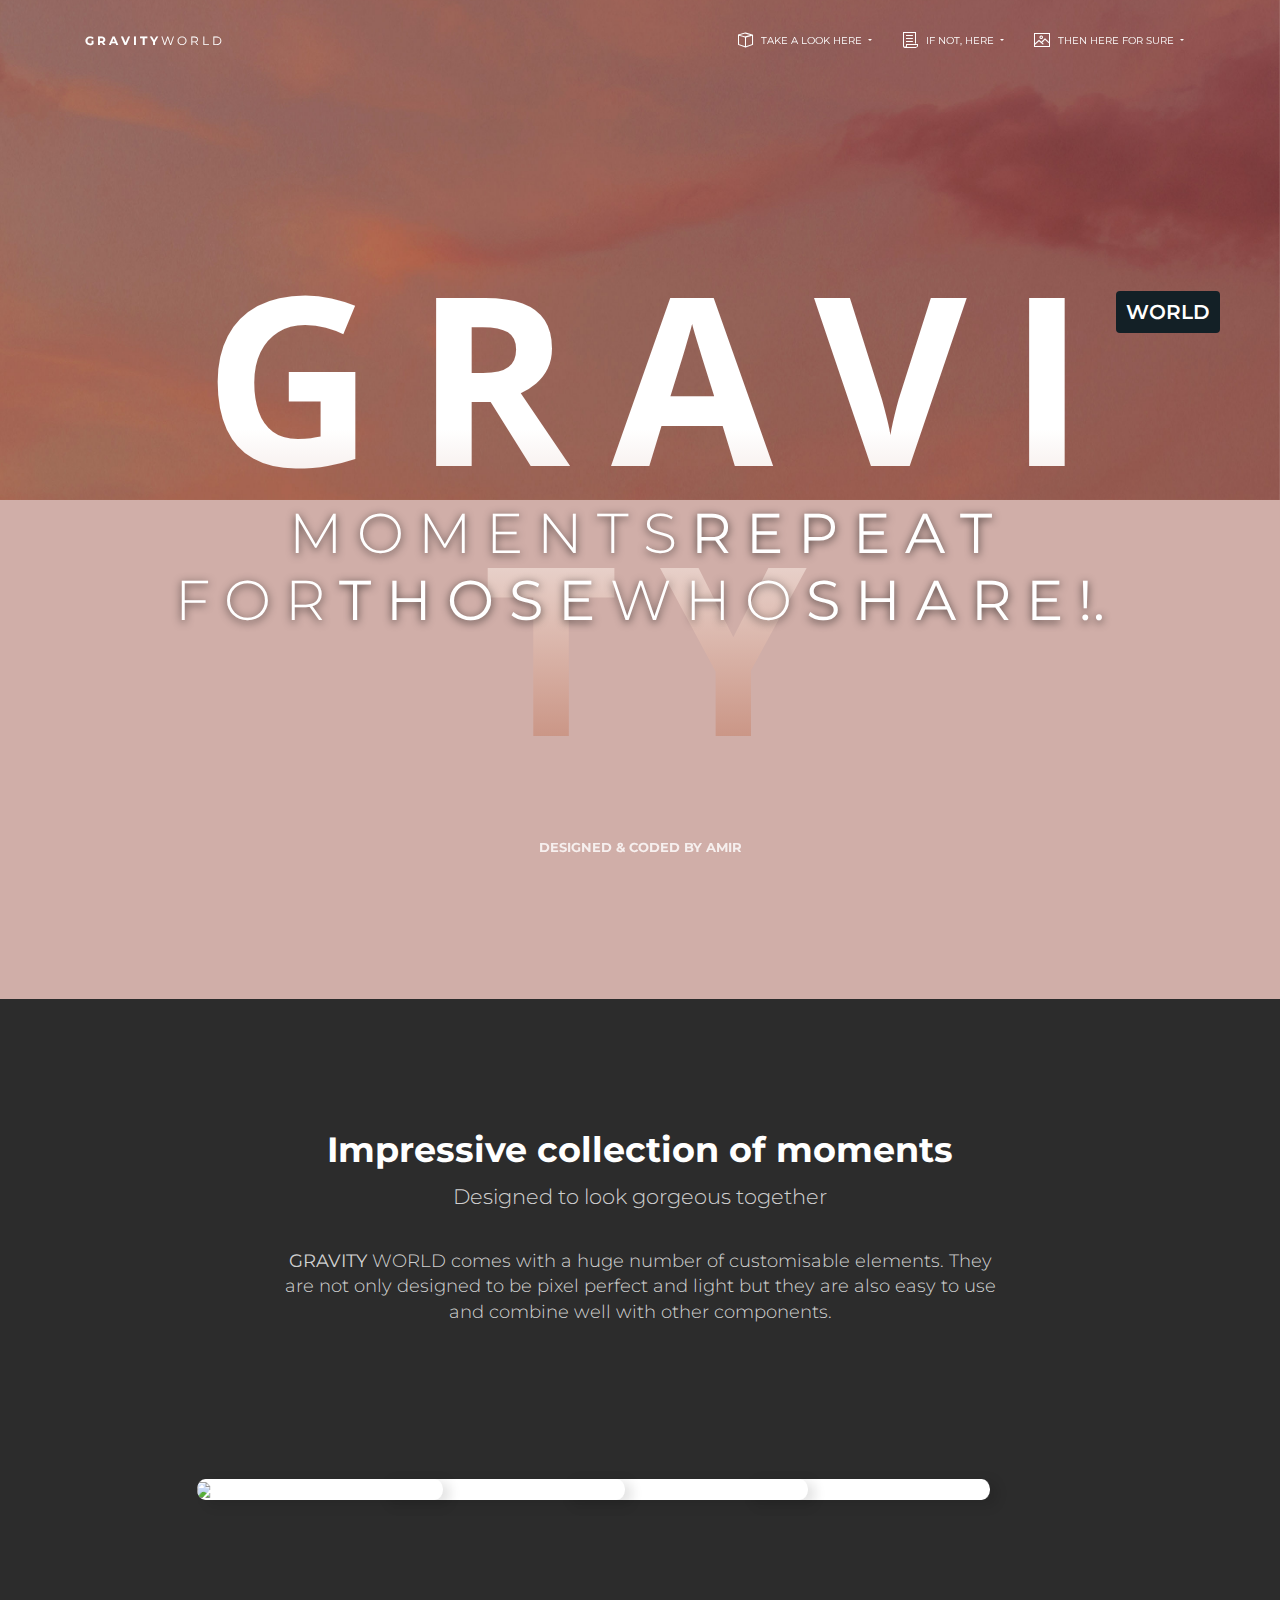
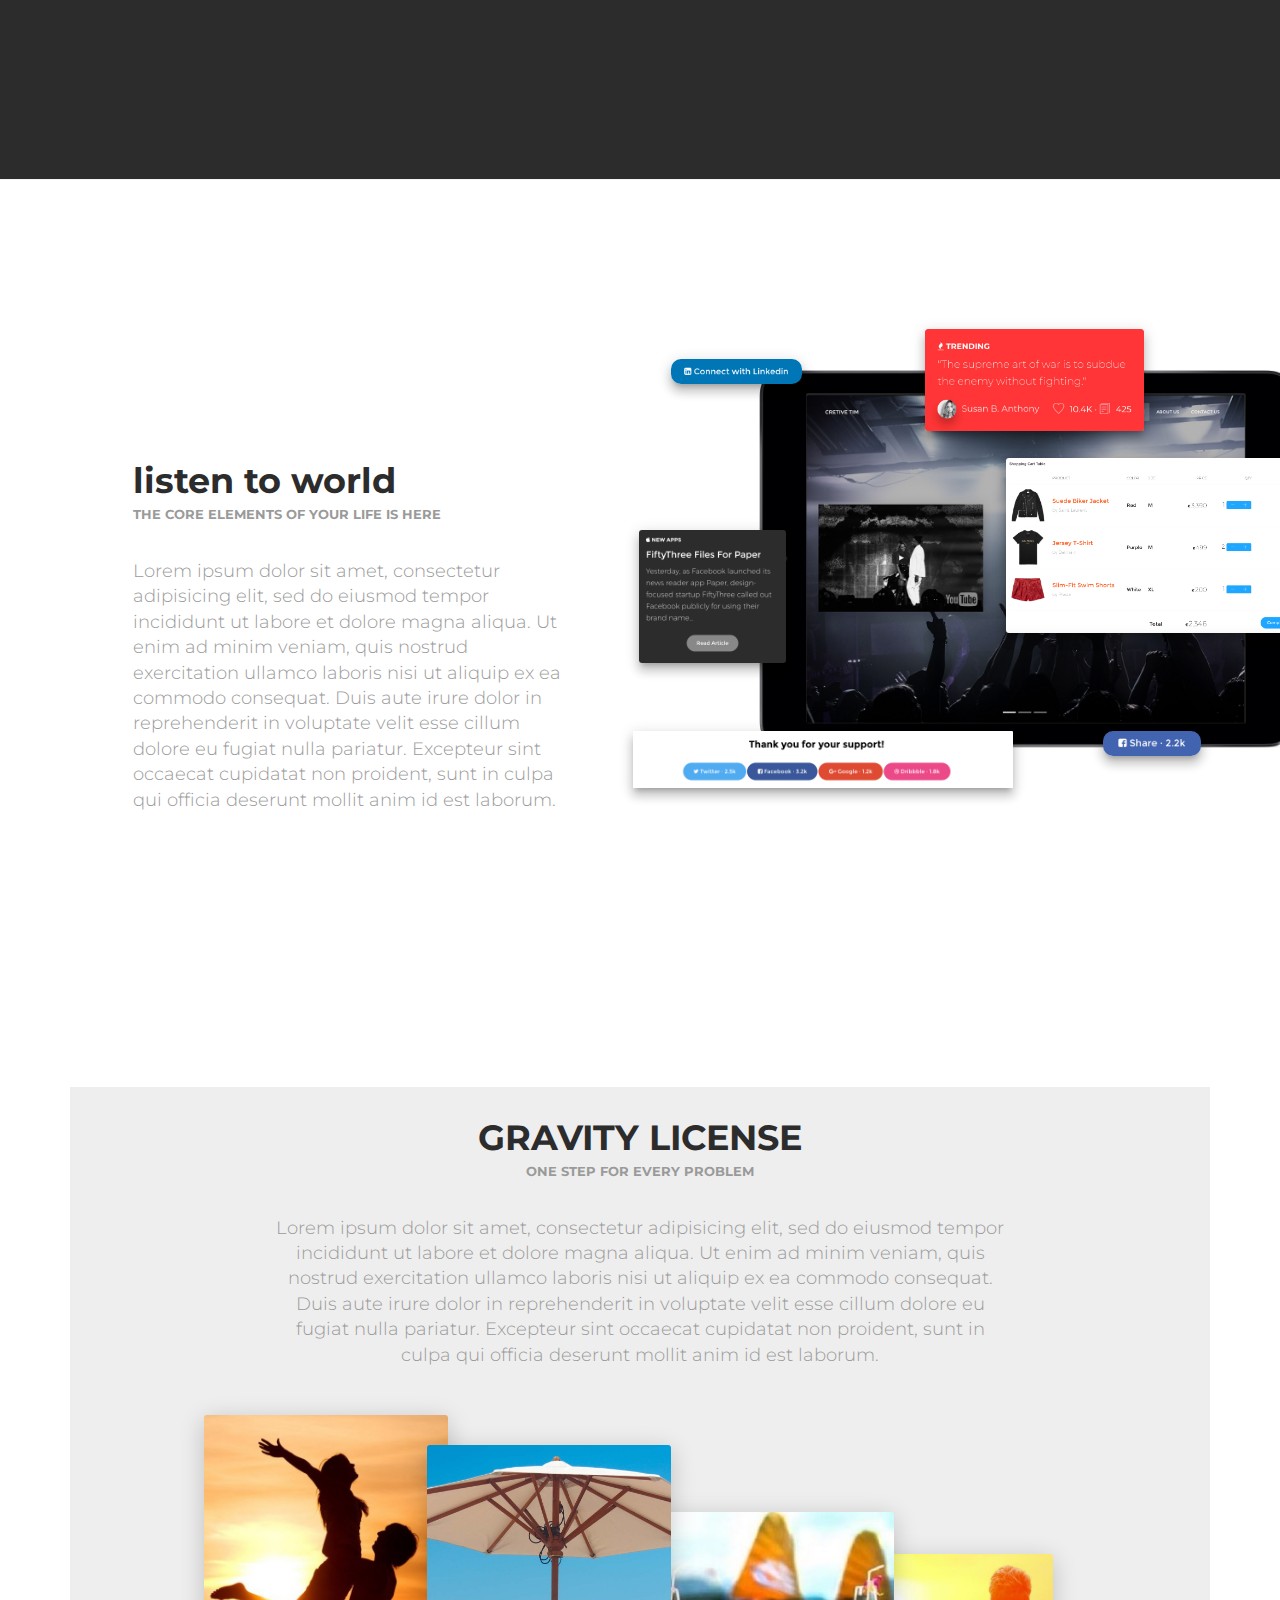
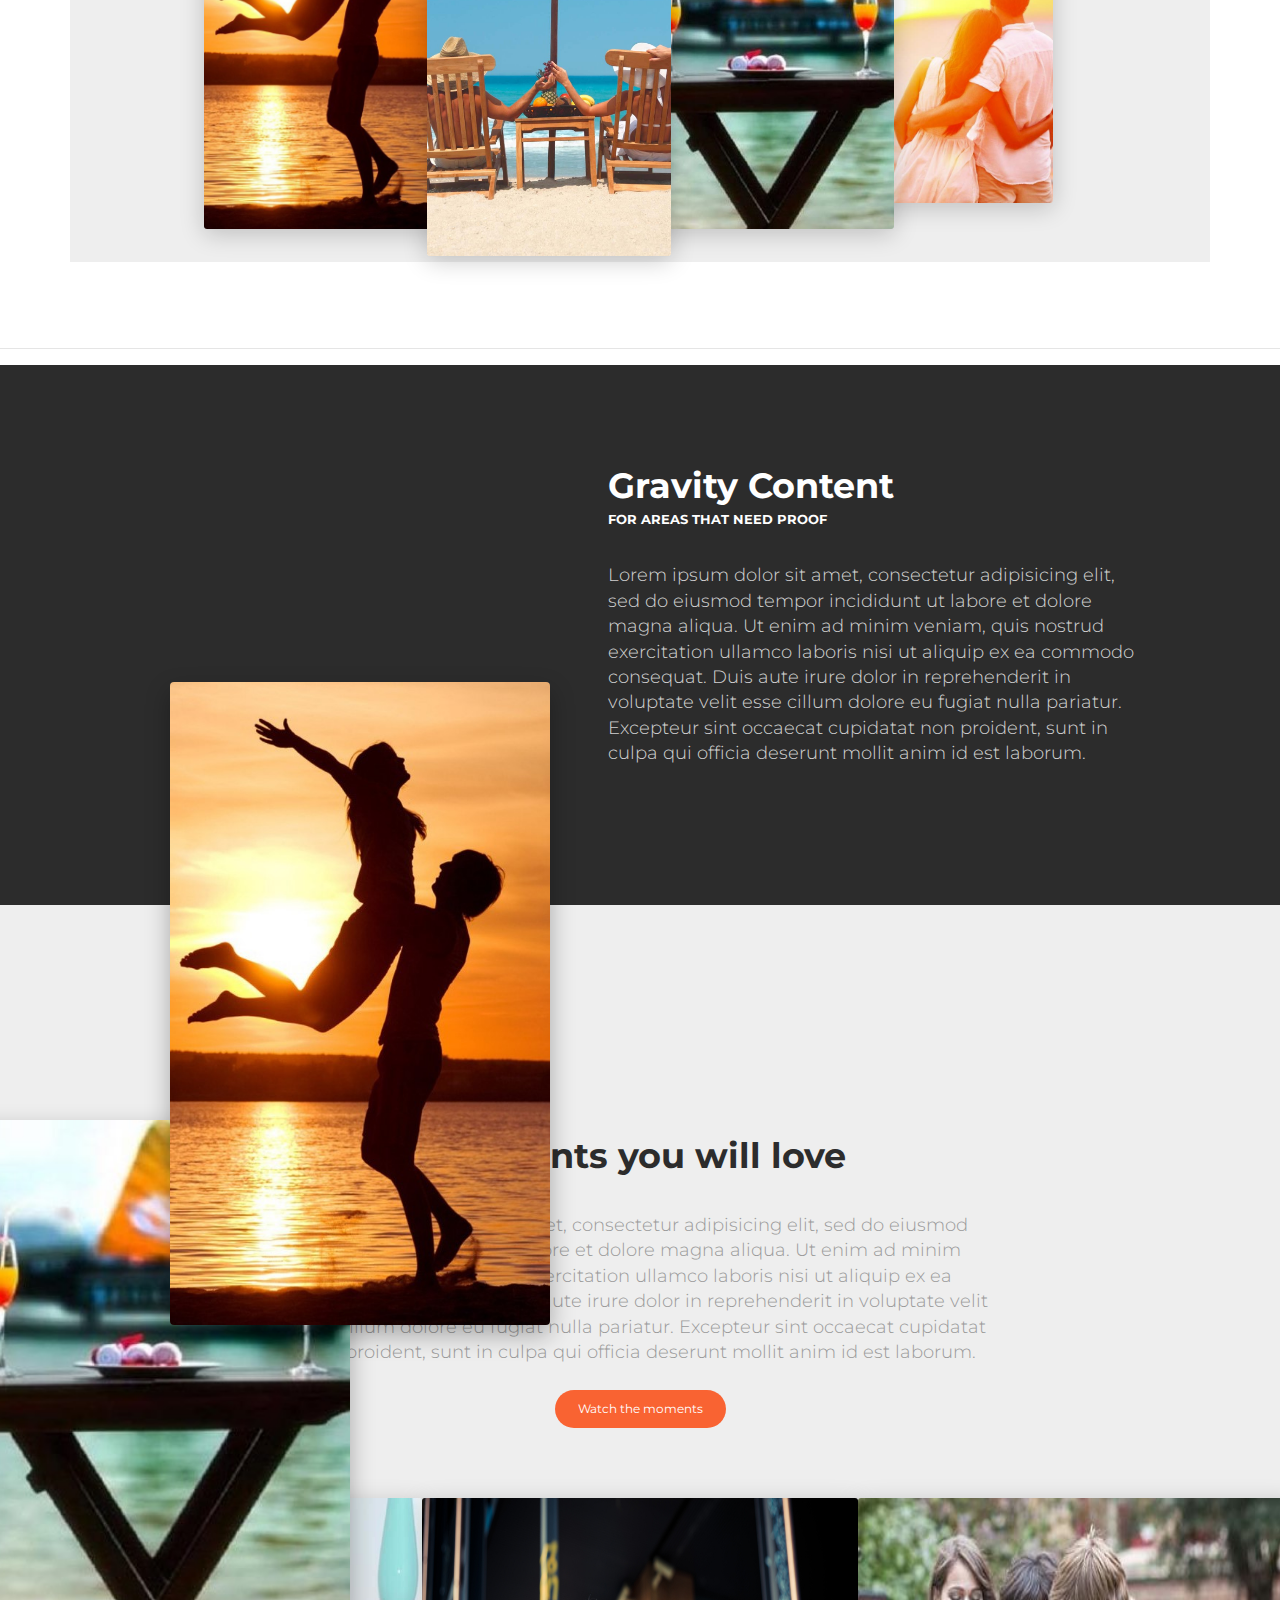
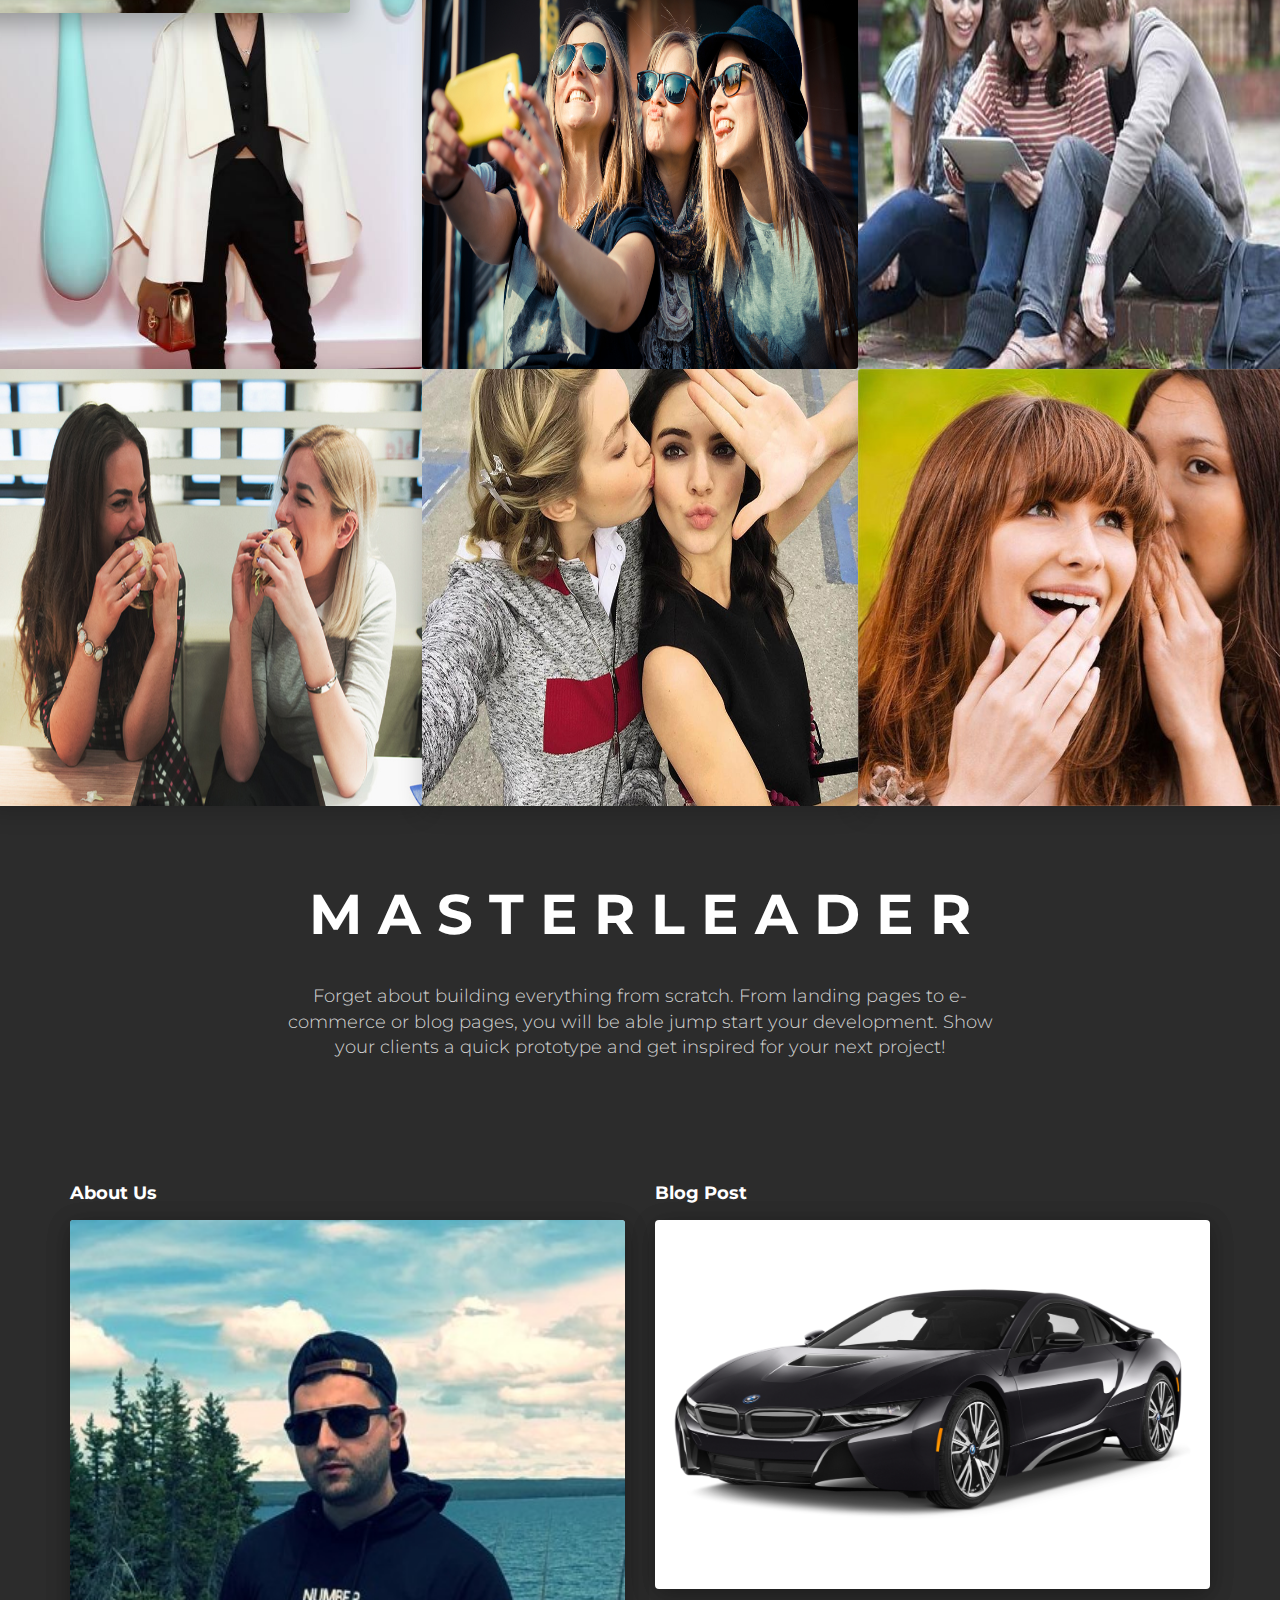
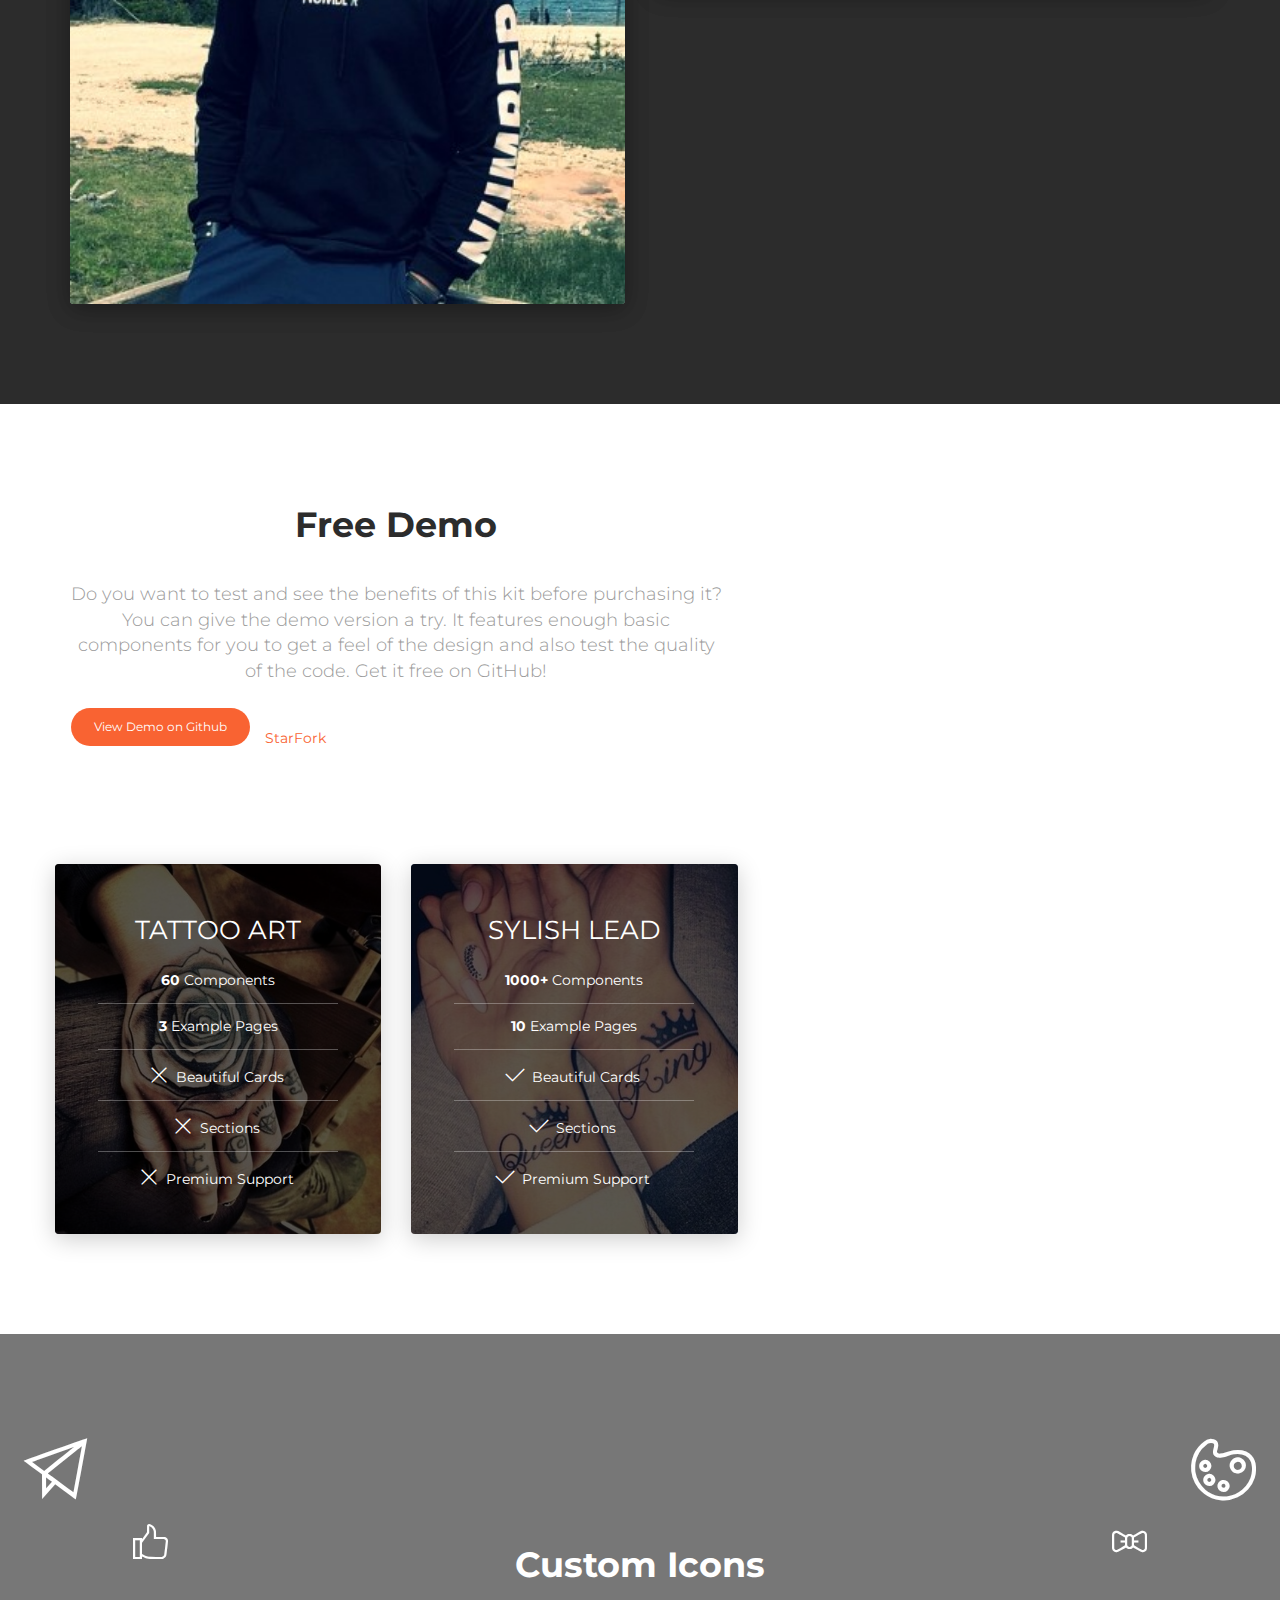
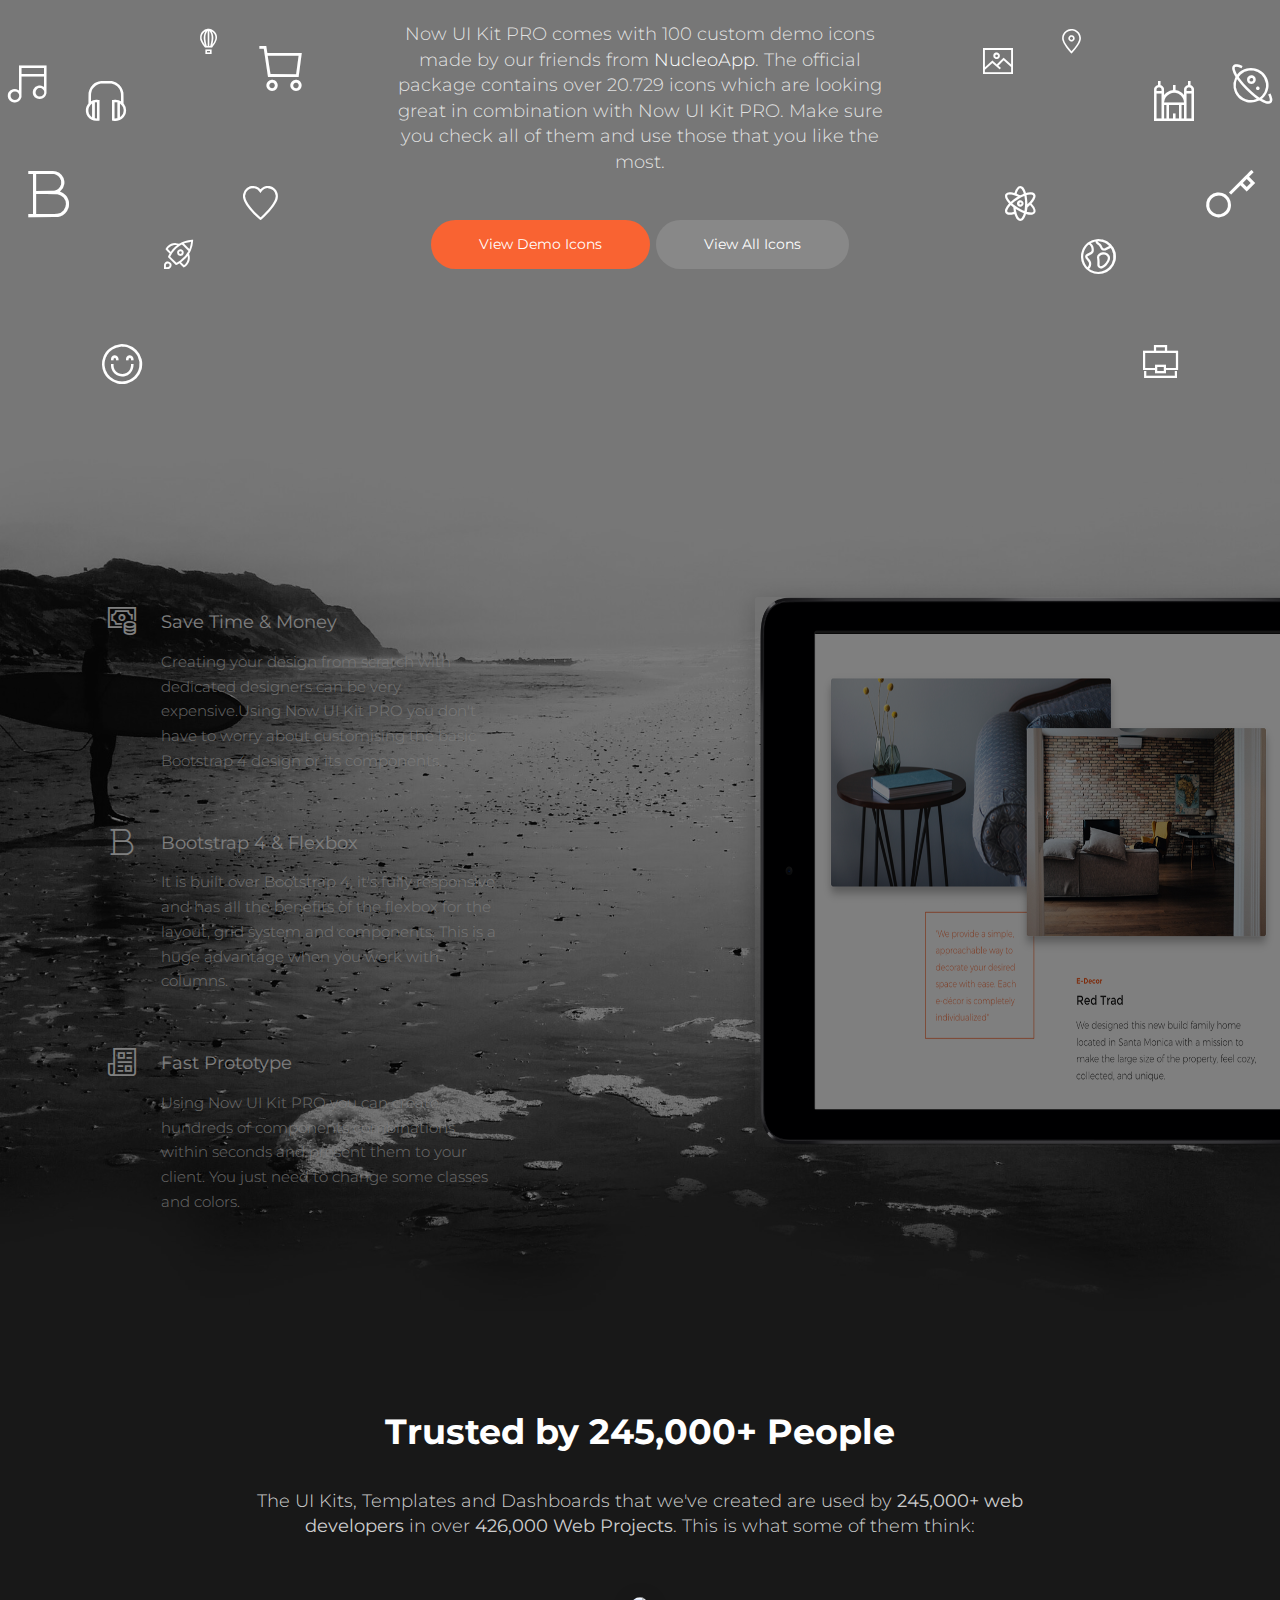
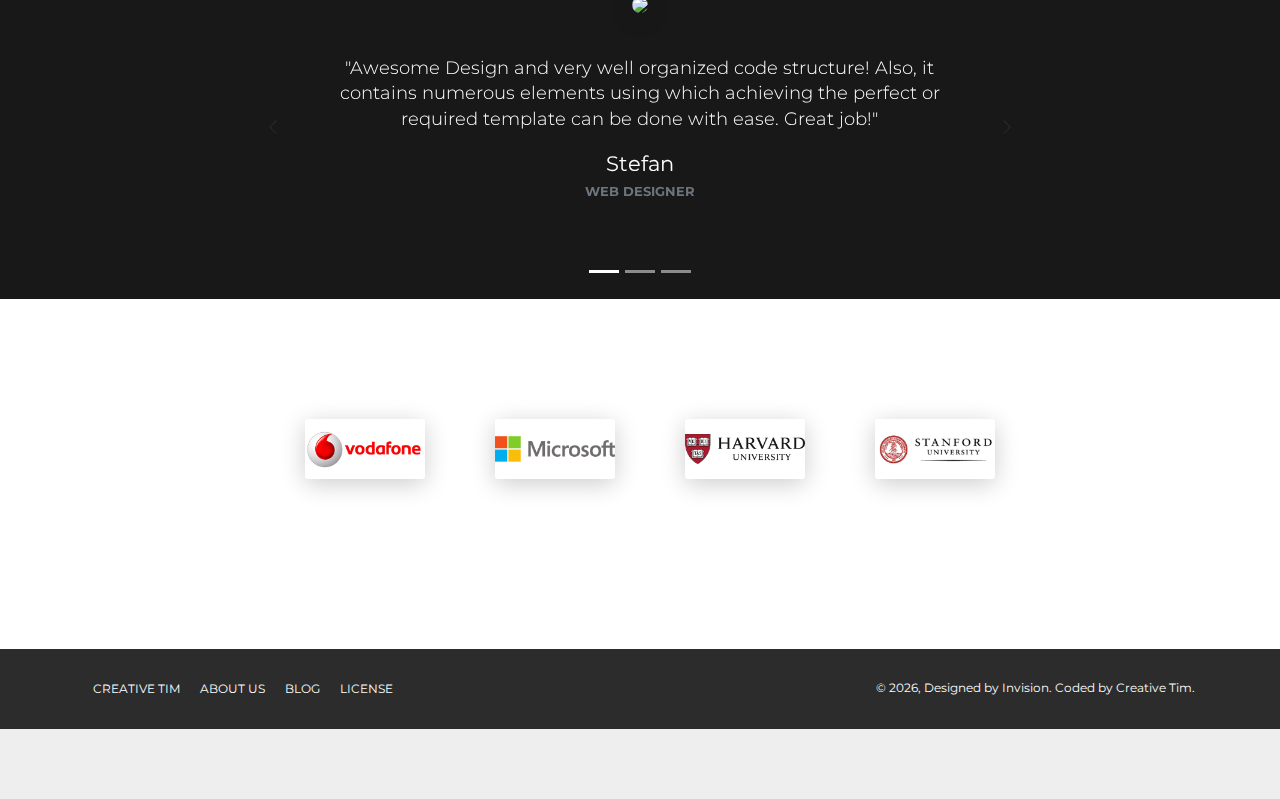
==== now-ui-kit-pro-html-v1.2.0/presentation.html @ bed19d64 "060318-2025" ====
<!DOCTYPE html>
<html lang="en">

<head>
    <meta charset="utf-8" />
    <link rel="apple-touch-icon" sizes="76x76" href="./assets/img/apple-icon.png">
    <link rel="icon" type="image/png" href="./assets/img/favicon.png">
    <meta http-equiv="X-UA-Compatible" content="IE=edge,chrome=1" />
    <title> GRAVITY </title>
    <meta content='width=device-width, initial-scale=1.0, maximum-scale=1.0, user-scalable=0, shrink-to-fit=no' name='viewport' />
    <!--     Fonts and icons     -->
    <link href="https://fonts.googleapis.com/css?family=Montserrat:400,700,200|Open+Sans+Condensed:700" rel="stylesheet" />
    <link rel="stylesheet" href="https://maxcdn.bootstrapcdn.com/font-awesome/latest/css/font-awesome.min.css" />
    <!-- CSS Files -->
    <link href="./assets/css/bootstrap.min.css" rel="stylesheet" />
    <link href="./assets/css/now-ui-kit.css?v=1.2.0" rel="stylesheet" />
    <!-- CSS Just for demo purpose, don't include it in your project -->
    <link href="./assets/css/demo.css" rel="stylesheet" />
</head>

<body class="presentation-page">
    <!-- Navbar -->
    <nav class="navbar navbar-expand-lg bg-white fixed-top navbar-transparent" color-on-scroll="500">
        <div class="container">
            <div class="navbar-translate">
                <a class="navbar-brand" href="http://demos.creative-tim.com/marketplace/now-ui-kit-pro/presentation.html" rel="tooltip" title="Designed by Invision. Coded by Creative Tim" data-placement="bottom">
                    <b>G R A V I T Y </b> W O R L D
                </a>
                <button class="navbar-toggler" type="button" data-toggle="collapse" data-target="#navigation" aria-controls="navigation-index" aria-expanded="false" aria-label="Toggle navigation">
                    <span class="navbar-toggler-bar bar1"></span>
                    <span class="navbar-toggler-bar bar2"></span>
                    <span class="navbar-toggler-bar bar3"></span>
                </button>
            </div>
            <div class="collapse navbar-collapse" data-nav-image="./assets/img/blurred-image-1.jpg" data-color="orange">
                <ul class="navbar-nav ml-auto">
                  <li class="nav-item dropdown">
                    <a class="nav-link dropdown-toggle" id="navbarDropdownMenu" href="" data-toggle="dropdown">
                      <i class="now-ui-icons design_app"></i>
                      <p>Take a look here</p>
                    </a>
                    <div class="dropdown-menu dropdown-menu-right" aria-labelledby="navbarDropdownMenuLink">
                      <a class="dropdown-item" href="./index.html">
                        <i class="now-ui-icons business_chart-pie-36"></i>
                        All Components
                      </a>
                      <a class="dropdown-item" href="https://creativetimofficial.github.io/now-ui-kit-pro/#/components?ref=nuk-pro-doc">
                        <i class="now-ui-icons files_single-copy-04"></i>
                        Documentation
                      </a>
                    </div>
                  </li>
                    <li class="nav-item dropdown">
                        <a href="#" class="nav-link dropdown-toggle" id="navbarDropdownMenuLink" data-toggle="dropdown">
                            <i class="now-ui-icons files_paper" aria-hidden="true"></i>
                            <p>If not, Here</p>
                        </a>
                        <div class="dropdown-menu dropdown-menu-right" aria-labelledby="navbarDropdownMenuLink">
                            <a class="dropdown-item" href="./sections.html#headers">
                                <i class="now-ui-icons shopping_box"></i> Headers
                            </a>
                            <a class="dropdown-item" href="./sections.html#features">
                                <i class="now-ui-icons ui-2_settings-90"></i> Features
                            </a>
                            <a class="dropdown-item" href="./sections.html#blogs">
                                <i class="now-ui-icons text_align-left"></i> Blogs
                            </a>
                            <a class="dropdown-item" href="./sections.html#teams">
                                <i class="now-ui-icons sport_user-run"></i> Teams
                            </a>
                            <a class="dropdown-item" href="./sections.html#projects">
                                <i class="now-ui-icons education_paper"></i> Projects
                            </a>
                            <a class="dropdown-item" href="./sections.html#pricing">
                                <i class="now-ui-icons business_money-coins"></i> Pricing
                            </a>
                            <a class="dropdown-item" href="./sections.html#testimonials">
                                <i class="now-ui-icons ui-2_chat-round"></i> Testimonials
                            </a>
                            <a class="dropdown-item" href="./sections.html#contactus">
                                <i class="now-ui-icons tech_mobile"></i> Contact Us
                            </a>
                        </div>
                    </li>
                    <li class="nav-item dropdown">
                        <a href="#" class="nav-link dropdown-toggle" id="navbarDropdownMenuLink" data-toggle="dropdown">
                            <i class="now-ui-icons design_image" aria-hidden="true"></i>
                            <p>Then here for sure</p>
                        </a>
                        <div class="dropdown-menu dropdown-menu-right" aria-labelledby="navbarDropdownMenuLink">
                            <a class="dropdown-item" href="./examples/about-us.html">
                                <i class="now-ui-icons business_bulb-63"></i> About-us
                            </a>
                            <a class="dropdown-item" href="./examples/blog-post.html">
                                <i class="now-ui-icons text_align-left"></i> Blog Post
                            </a>
                            <a class="dropdown-item" href="./examples/blog-posts.html">
                                <i class="now-ui-icons design_bullet-list-67"></i> Blog Posts
                            </a>
                            <a class="dropdown-item" href="./examples/contact-us.html">
                                <i class="now-ui-icons location_pin"></i> Contact Us
                            </a>
                            <a class="dropdown-item" href="./examples/landing-page.html">
                                <i class="now-ui-icons education_paper"></i> Landing Page
                            </a>
                            <a class="dropdown-item" href="./examples/login-page.html">
                                <i class="now-ui-icons users_circle-08"></i> Login Page
                            </a>
                            <a class="dropdown-item" href="./examples/pricing.html">
                                <i class="now-ui-icons business_money-coins"></i> Pricing
                            </a>
                            <a class="dropdown-item" href="./examples/ecommerce.html">
                                <i class="now-ui-icons shopping_shop"></i> Ecommerce Page
                            </a>
                            <a class="dropdown-item" href="./examples/product-page.html">
                                <i class="now-ui-icons shopping_bag-16"></i> Product Page
                            </a>
                            <a class="dropdown-item" href="./examples/profile-page.html">
                                <i class="now-ui-icons users_single-02"></i> Profile Page
                            </a>
                            <a class="dropdown-item" href="./examples/signup-page.html">
                                <i class="now-ui-icons tech_mobile"></i> Signup Page
                            </a>
                        </div>
                    </li>
                </ul>
            </div>
        </div>
    </nav>
    <!-- End Navbar -->
    <div class="wrapper">
        <div class="page-header clear-filter">
            <div class="rellax-header rellax-header-sky" data-rellax-speed="-8">
                <div class="page-header-image" style="background-image: url('./assets/img/presentation-page/nuk-pro-back-sky-black.jpg')">
                </div>
            </div>
            <div class="rellax-header rellax-header-buildings" data-rellax-speed="0">
                <div class="page-header-image page-header-city" style="background-image: url('./assets/img/presentation-page/nuk-pro-buildings.png')">
                </div>
            </div>
            <div class="rellax-text-container rellax-text">
                <h1 class="h1-seo" data-rellax-speed="-2">G R A V I T Y</h1>
                <div class="pro">WORLD</div>
            </div>
            <h3 class="h3-description rellax-text display-4" data-rellax-speed="-1">M O M E N T S <b>R E P E A T </b> <br> F O R <b> T H O S E </b> W H O <b> S H A R E !.</b></h3>
            <h6 class="category category-absolute rellax-text" data-rellax-speed="-2">Designed & Coded by Amir
        </div>
        <div class="section section-components" data-background-color="black">
            <div class="container">
                <div class="row">
                    <div class="col-md-8 ml-auto mr-auto">
                        <h2 class="text-center title">Impressive collection of moments
                            <br>
                            <small class="description">Designed to look gorgeous together</small>
                        </h2>
                        <h5 class="text-center description"> <b>GRAVITY</b> WORLD comes with a huge number of customisable elements. They are not only designed to be pixel perfect and light but they are also easy to use and combine well with other components.</h5>
                        <div class="space-50"></div>
                    </div>
                </div>
                <div class="row">
                    <div class="col-md-3">
                        <div class="card-container first-card">
                            <div class="card-component">
                                <a href="index.html#basic-elements">
                                    <div class="front">
                                        <img src="assets/img/presentation-page/IMG-3385 - C.jpg">
                                    </div>
                                </a>
                            </div>
                        </div>
                    </div>
                    <div class="col-md-3">
                        <div class="card-container second-card">
                            <div class="card-component">
                                <a href="index.html#cards">
                                    <div class="front">
                                        <img src="assets/img/presentation-page/IMG-3385 - C.jpg">
                                    </div>
                                </a>
                            </div>
                        </div>
                    </div>
                    <div class="col-md-3">
                        <div class="card-container third-card">
                            <div class="card-component">
                                <a href="sections.html">
                                    <div class="front">
                                        <img src="assets/img/presentation-page/IMG-3385 - C.jpg">
                                    </div>
                                </a>
                            </div>
                        </div>
                    </div>
                    <div class="col-md-3">
                        <div class="card-container fourth-card">
                            <div class="card-component">
                                <a href="examples/product-page.html">
                                    <div class="front">
                                        <img src="assets/img/presentation-page/IMG-3385 - C.jpg">
                                    </div>
                                </a>
                            </div>
                        </div>
                    </div>
                </div>
            </div>
        </div>
        <div class="section section-basic-components">
            <div class="container">
                <div class="row">
                    <div class="col-lg-5 col-md-7 ml-auto mr-auto">
                        <h2 class="title">listen to world</h2>
                        <h6 class="category">The core elements of your life is here</h6>
                        <h5 class="description">Lorem ipsum dolor sit amet, consectetur adipisicing elit, sed do eiusmod tempor incididunt ut labore et dolore magna aliqua. Ut enim ad minim veniam, quis nostrud exercitation ullamco laboris nisi ut aliquip ex ea commodo consequat. Duis aute irure dolor in reprehenderit in voluptate velit esse cillum dolore eu fugiat nulla pariatur. Excepteur sint occaecat cupidatat non proident, sunt in culpa qui officia deserunt mollit anim id est laborum.</h5>
                    </div>
                    <div class="col-lg-6 col-md-12">
                        <div class="image-container">
                            <img class="components-macbook" src="assets/img/ipad.png" alt="">
                            <img class="table-img" src="assets/img/presentation-page/table.jpg" alt="">
                            <img class="share-btn-img" src="assets/img/presentation-page/share-btn.jpg" alt="">
                            <img class="coloured-card-btn-img" src="assets/img/presentation-page/coloured-card-with-btn.jpg" alt="">
                            <img class="coloured-card-img" src="assets/img/presentation-page/coloured-card.jpg" alt="">
                            <img class="social-img" src="assets/img/presentation-page/social-row.jpg" alt="">
                            <img class="linkedin-btn-img" src="assets/img/presentation-page/linkedin-btn.jpg" alt="">
                        </div>
                    </div>
                </div>
            </div>
        </div>
        <div class="section section-cards">
            <div class="container"data-background-color="gray">
                <div class="row">
                    <div class="col-md-8 text-center ml-auto mr-auto">
                        <div class="section-description">
                            <h2 class="title">GRAVITY LICENSE</h2>
                            <h6 class="category">One STEP for Every Problem</h6>
                            <h5 class="description">Lorem ipsum dolor sit amet, consectetur adipisicing elit, sed do eiusmod tempor incididunt ut labore et dolore magna aliqua. Ut enim ad minim veniam, quis nostrud exercitation ullamco laboris nisi ut aliquip ex ea commodo consequat. Duis aute irure dolor in reprehenderit in voluptate velit esse cillum dolore eu fugiat nulla pariatur. Excepteur sint occaecat cupidatat non proident, sunt in culpa qui officia deserunt mollit anim id est laborum. </h5>
                        </div>
                    </div>
                </div>
                <div class="row">
                    <div class="col-md-12">
                        <div class="images-container">
                            <div class="image-container2">
                                <img src="assets/img/presentation-page/imag6.jpeg">
                            </div>
                            <div class="image-container3">
                                <img src="assets/img/presentation-page/imag3.jpg">
                            </div>
                            <div class="image-container4">
                                <img src="assets/img/presentation-page/imag4.jpg">
                            </div>
                            <div class="image-container5">
                                <img src="assets/img/presentation-page/imag5.jpg">
                            </div>
                        </div>
                    </div>
                </div>
            </div>
        </div>
        <hr>
        <div class="section section-content" data-background-color="black">
            <div class="container">
                <div class="row">
                    <div class="col-md-5">
                        <div class="image-container">
                            <img class="img img-raised rounded img-comments rellax" data-rellax-speed="3" src="assets/img/presentation-page/imag4.jpg">
                            <img class="img img-raised rounded img-blog rellax" data-rellax-speed="1" src="assets/img/presentation-page/imag6.jpeg">
                        </div>
                    </div>
                    <div class="col-md-6 ml-auto mr-auto">
                        <div class="section-description">
                            <h2 class="title">Gravity Content</h2>
                            <h6 class="category">For Areas that Need proof</h6>
                            <h5 class="description">Lorem ipsum dolor sit amet, consectetur adipisicing elit, sed do eiusmod tempor incididunt ut labore et dolore magna aliqua. Ut enim ad minim veniam, quis nostrud exercitation ullamco laboris nisi ut aliquip ex ea commodo consequat. Duis aute irure dolor in reprehenderit in voluptate velit esse cillum dolore eu fugiat nulla pariatur. Excepteur sint occaecat cupidatat non proident, sunt in culpa qui officia deserunt mollit anim id est laborum. </h5>
                        </div>
                    </div>
                </div>
            </div>
        </div>
        <div class="section section-sections" data-background-color="gray">
            <div class="container">
                <div class="col-md-8 ml-auto mr-auto">
                    <div class="section-description text-center">
                        <h2 class="title">Moments you will love</h2>
                        <h5 class="description"> Lorem ipsum dolor sit amet, consectetur adipisicing elit, sed do eiusmod tempor incididunt ut labore et dolore magna aliqua. Ut enim ad minim veniam, quis nostrud exercitation ullamco laboris nisi ut aliquip ex ea commodo consequat. Duis aute irure dolor in reprehenderit in voluptate velit esse cillum dolore eu fugiat nulla pariatur. Excepteur sint occaecat cupidatat non proident, sunt in culpa qui officia deserunt mollit anim id est laborum.</h5>
                        <a href="sections.html" class="btn btn-primary btn-round">Watch the moments</a>
                    </div>
                </div>
            </div>
            <div class="container-fluid">
                <div class="section-cols">
                    <div class="row">
                        <div class="col-md-4 m-0 p-0 w-100 h-100">
                            <img src="assets/img/presentation-page/share10.jpg" alt="">
                        </div>
                        <div class="col-md-4 m-0 p-0 w-100">
                            <img src="assets/img/presentation-page/share2.jpg" alt="">
                        </div>
                        <div class="col-md-4 m-0 p-0 w-100">
                            <img src="assets/img/presentation-page/share3.jpg" alt="">
                        </div>
                    </div>
                      <div class="row">
                        <div class="col-md-4 m-0 p-0">
                            <img src="assets/img/presentation-page/share4.jpg" alt="">
                        </div>
                        <div class="col-md-4 m-0 p-0 w-100">
                            <img src="assets/img/presentation-page/share5.jpg" alt="">
                        </div>
                        <div class="col-md-4 m-0 p-0 w-100">
                            <img src="assets/img/presentation-page/share8.jpg" alt="">
                        </div>
                    </div>
                </div>
        </div>
        <div class="section section-examples" data-background-color="black">
            <div class="container">
                <div class="col-md-8 ml-auto mr-auto text-center">
                    <div class="section-description">
                        <h2 class="title display-4">M A S T E R L E A D E R</h2>
                        <h5 class="description">Forget about building everything from scratch. From landing pages to e-commerce or blog pages, you will be able jump start your development. Show your clients a quick prototype and get inspired for your next project!</h5>
                    </div>
                </div>
                <div class="row">
                    <div class="col-md-6">
                        <h5 class="title">About Us</h5>
                        <div class="card">
                            <a href="examples/about-us.html">
                                <img src="assets/img/presentation-page/IMG-3385 - C.JPG" alt="">
                            </a>
                        </div>
                    </div>
                    <div class="col-md-6">
                        <h5 class="title">Blog Post</h5>
                        <div class="card">
                            <a href="examples/blog-post.html">
                                <img src="assets/img/presentation-page/bmw.png" alt="">
                            </a>
                        </div>
                    </div>
                </div>
            </div>
        </div>
        <div class="section section-free-demo">
            <div class="container">
                <div class="row">
                    <div class="col-lg-7 col-md-12">
                        <div class="section-description">
                            <h2 class="title">Free Demo</h2>
                            <h5 class="description">Do you want to test and see the benefits of this kit before purchasing it? You can give the demo version a try. It features enough basic components for you to get a feel of the design and also test the quality of the code. Get it free on GitHub!</h5>
                            <div class="github-buttons">
                                <a href="https://github.com/creativetimofficial/now-ui-kit" class="btn btn-primary btn-round">View Demo on Github</a>
                                <div class="github-button">
                                    <a class="github-button" href="https://github.com/creativetimofficial/now-ui-kit" data-icon="octicon-star" data-size="large" data-show-count="true">Star</a>
                                    <a class="github-button" href="https://github.com/creativetimofficial/now-ui-kit/fork" data-icon="octicon-repo-forked" data-size="large" data-show-count="true">Fork</a>
                                </div>
                            </div>
                            <div class="clearfix"></div>
                        </div>
                        <div class="row">
                            <div class="col-md-6 pt-5">
                                <div class="card card-pricing card-background" style="background-image:url('assets/img/tattoo1.jpg')">
                                    <div class="card-body">
                                        <h3 class="card-title">TATTOO ART</h3>
                                        <ul>
                                            <li>
                                                <b>60</b> Components</li>
                                            <li>
                                                <b>3</b> Example Pages</li>
                                            <li><i class="now-ui-icons ui-1_simple-remove text-danger"></i> Beautiful Cards</li>
                                            <li><i class="now-ui-icons ui-1_simple-remove text-danger"></i> Sections</li>
                                            <li><i class="now-ui-icons ui-1_simple-remove text-danger"></i> Premium Support</li>
                                        </ul>
                                    </div>
                                </div>
                            </div>
                            <div class="col-md-6 pt-5">
                                <div class="card card-pricing card-background" style="background-image:url('assets/img/tattoo2.jpg')">
                                    <div class="card-body">
                                        <h3 class="card-title">SYLISH LEAD</h3>
                                        <ul>
                                            <li>
                                                <b>1000+</b> Components</li>
                                            <li>
                                                <b>10</b> Example Pages</li>
                                            <li><i class="now-ui-icons ui-1_check text-success"></i> Beautiful Cards</li>
                                            <li><i class="now-ui-icons ui-1_check text-success"></i> Sections</li>
                                            <li><i class="now-ui-icons ui-1_check text-success"></i> Premium Support</li>
                                        </ul>
                                    </div>
                                </div>
                            </div>
                        </div>
                    </div>
                    <div class="col-lg-5 col-md-12">
                        <div class="github-background-container">
                            <i class="fa fa-github"></i>
                        </div>
                    </div>
                </div>
            </div>
        </div>
        <div class="section section-icons" data-background-color="black">
            <div class="container-fluid">
                <div class="row">
                    <div class="col-md-3">
                        <div class="icons-nucleo">
                            <i class="first-left-icon now-ui-icons ui-1_send"></i>
                            <i class="second-left-icon now-ui-icons ui-2_like"></i>
                            <i class="third-left-icon now-ui-icons transportation_air-baloon"></i>
                            <i class="fourth-left-icon now-ui-icons text_bold"></i>
                            <i class="fifth-left-icon now-ui-icons tech_headphones"></i>
                            <i class="sixth-left-icon now-ui-icons emoticons_satisfied"></i>
                            <i class="seventh-left-icon now-ui-icons shopping_cart-simple"></i>
                            <i class="eighth-left-icon now-ui-icons objects_spaceship"></i>
                            <i class="ninth-left-icon now-ui-icons media-2_note-03"></i>
                            <i class="tenth-left-icon now-ui-icons ui-2_favourite-28"></i>
                        </div>
                    </div>
                    <div class="col-md-6 text-center">
                        <h2 class="title">Custom Icons</h2>
                        <h5 class="description">
                            Now UI Kit PRO comes with 100 custom demo icons made by our friends from
                            <a href="https://nucleoapp.com/?ref=1712">NucleoApp</a>. The official package contains over 20.729 icons which are looking great in combination with Now UI Kit PRO. Make sure you check all of them and use those that you like the most.
                        </h5>
                        <br>
                        <a href="nucleo-icons.html" class="btn btn-primary btn-round btn-lg ">View Demo Icons</a>
                        <a href="https://nucleoapp.com/?ref=1712" class="btn btn-outline-primary btn-round btn-lg ">View All Icons</a>
                    </div>
                    <div class="col-md-3">
                        <div class="icons-nucleo icons-nucleo-right">
                            <i class="first-right-icon now-ui-icons design_palette"></i>
                            <i class="second-right-icon now-ui-icons clothes_tie-bow"></i>
                            <i class="third-right-icon now-ui-icons location_pin"></i>
                            <i class="fourth-right-icon now-ui-icons objects_key-25"></i>
                            <i class="fifth-right-icon now-ui-icons travel_istanbul"></i>
                            <i class="sixth-right-icon now-ui-icons business_briefcase-24"></i>
                            <i class="seventh-right-icon now-ui-icons design_image"></i>
                            <i class="eighth-right-icon now-ui-icons location_world"></i>
                            <i class="ninth-right-icon now-ui-icons objects_planet"></i>
                            <i class="tenth-right-icon now-ui-icons education_atom"></i>
                        </div>
                    </div>
                </div>
            </div>
        </div>
        <div class="section features-7 section-image" style="background-image: url('assets/img/bg51.jpg')">
            <div class="container-fluid">
                <div class="row">
                    <div class="col-md-6 px-0">
                        <div class="col-sm-12">
                            <div class="info info-horizontal">
                                <div class="icon">
                                    <i class="now-ui-icons business_money-coins"></i>
                                </div>
                                <div class="description">
                                    <h5 class="info-title">Save Time & Money</h5>
                                    <p class="description">Creating your design from scratch with dedicated designers can be very expensive.Using Now UI Kit PRO you don't have to worry about customising the basic Bootstrap 4 design or its components.</p>
                                </div>
                            </div>
                            <div class="info info-horizontal">
                                <div class="icon">
                                    <i class="now-ui-icons text_bold"></i>
                                </div>
                                <div class="description">
                                    <h5 class="info-title">Bootstrap 4 & Flexbox</h5>
                                    <p class="description">It is built over Bootstrap 4, it's fully responsive and has all the benefits of the flexbox for the layout, grid system and components. This is a huge advantage when you work with columns.</p>
                                </div>
                            </div>
                            <div class="info info-horizontal">
                                <div class="icon">
                                    <i class="now-ui-icons education_paper"></i>
                                </div>
                                <div class="description">
                                    <h5 class="info-title">Fast Prototype</h5>
                                    <p class="description">Using Now UI Kit PRO you can create hundreds of components combinations within seconds and present them to your client. You just need to change some classes and colors.</p>
                                </div>
                            </div>
                        </div>
                    </div>
                    <div class="col-md-6">
                        <div class="image-container">
                            <img src="assets/img/ipad3.png" alt="">
                        </div>
                    </div>
                </div>
            </div>
        </div>
        <div class="section section-testimonials" data-background-color="black">
            <div class="row">
                <div class="col-md-8 ml-auto mr-auto text-center">
                    <h2 class="title">Trusted by 245,000+ People</h2>
                    <h5 class="description">The UI Kits, Templates and Dashboards that we've created are used by
                        <b>245,000+ web developers</b> in over
                        <b>426,000 Web Projects</b>. This is what some of them think:</h5>
                </div>
            </div>
            <div class="row">
                <div class="col-md-2">
                    <div class="testimonials-people">
                        <img class="left-first-person img-raised rellax" data-rellax-speed="1" src="https://s3.amazonaws.com/uifaces/faces/twitter/calebogden/128.jpg" alt="">
                        <img class="left-second-person img-raised rellax" data-rellax-speed="3" src="https://s3.amazonaws.com/uifaces/faces/twitter/mlane/128.jpg" alt="">
                        <img class="left-third-person img-raised rellax" data-rellax-speed="2" src="https://s3.amazonaws.com/uifaces/faces/twitter/jsa/128.jpg" alt="">
                        <img class="left-fourth-person img-raised rellax" data-rellax-speed="5" src="https://s3.amazonaws.com/uifaces/faces/twitter/kerem/128.jpg" alt="">
                        <img class="left-fifth-person img-raised rellax" data-rellax-speed="7" src="https://s3.amazonaws.com/uifaces/faces/twitter/adhamdannaway/128.jpg" alt="">
                    </div>
                </div>
                <div class="col-md-8">
                    <div id="carouselExampleIndicators2" class="carousel slide">
                        <ol class="carousel-indicators">
                            <li data-target="#carouselExampleIndicators2" data-slide-to="0" class="active"></li>
                            <li data-target="#carouselExampleIndicators2" data-slide-to="1"></li>
                            <li data-target="#carouselExampleIndicators2" data-slide-to="2"></li>
                        </ol>
                        <div class="carousel-inner" role="listbox">
                            <div class="carousel-item active justify-content-center">
                                <div class="card card-testimonial card-plain">
                                    <div class="card-avatar">
                                        <a href="#pablo">
                                            <img class="img img-raised rounded" src="https://s3.amazonaws.com/creativetim_bucket/photos/154001/thumb.JPG?1501184024" />
                                        </a>
                                    </div>
                                    <div class="card-body">
                                        <h5 class="card-description">"Awesome Design and very well organized code structure! Also, it contains numerous elements using which achieving the perfect or required template can be done with ease. Great job!"
                                        </h5>
                                        <h4 class="card-title">Stefan</h4>
                                        <h6 class="category text-muted">Web Designer</h6>
                                        <div class="card-footer">
                                            <i class="fa fa-star text-warning"></i>
                                            <i class="fa fa-star text-warning"></i>
                                            <i class="fa fa-star text-warning"></i>
                                            <i class="fa fa-star text-warning"></i>
                                            <i class="fa fa-star text-warning"></i>
                                        </div>
                                    </div>
                                </div>
                            </div>
                            <div class="carousel-item justify-content-center">
                                <div class="card card-testimonial card-plain">
                                    <div class="card-avatar">
                                        <a href="#pablo">
                                            <img class="img img-raised rounded" src="https://s3.amazonaws.com/uifaces/faces/twitter/chadengle/128.jpg" />
                                        </a>
                                    </div>
                                    <div class="card-body">
                                        <h5 class="card-description">"It looks great and its somewhat futuristics cant wait to use it on a project here in nigeria i'm sure it would put me ahead.. I cant wait to hv enough money to buy ur product."
                                        </h5>
                                        <h4 class="card-title">Mr. Bones</h4>
                                        <h6 class="category text-muted">Web Designer</h6>
                                        <div class="card-footer">
                                            <i class="fa fa-star text-warning"></i>
                                            <i class="fa fa-star text-warning"></i>
                                            <i class="fa fa-star text-warning"></i>
                                            <i class="fa fa-star text-warning"></i>
                                            <i class="fa fa-star text-warning"></i>
                                        </div>
                                    </div>
                                </div>
                            </div>
                            <div class="carousel-item justify-content-center">
                                <div class="card card-testimonial card-plain">
                                    <div class="card-avatar">
                                        <a href="#pablo">
                                            <img class="img img-raised rounded" src="https://s3.amazonaws.com/creativetim_bucket/photos/123124/thumb.?1480480048" />
                                        </a>
                                    </div>
                                    <div class="card-body">
                                        <h5 class="card-description">"Everything is perfect. Codes are really organized. It's easy to edit for my own purposes. It's great that it is built on top of Bootstrap 4."
                                            <br>
                                            <br>
                                        </h5>
                                        <h4 class="card-title">DOĞA</h4>
                                        <h6 class="category text-muted">Web Developer</h6>
                                        <div class="card-footer">
                                            <i class="fa fa-star text-warning"></i>
                                            <i class="fa fa-star text-warning"></i>
                                            <i class="fa fa-star text-warning"></i>
                                            <i class="fa fa-star text-warning"></i>
                                            <i class="fa fa-star text-warning"></i>
                                        </div>
                                    </div>
                                </div>
                            </div>
                        </div>
                        <a class="carousel-control-prev" href="#carouselExampleIndicators2" role="button" data-slide="prev">
                            <i class="now-ui-icons arrows-1_minimal-left"></i>
                        </a>
                        <a class="carousel-control-next" href="#carouselExampleIndicators2" role="button" data-slide="next">
                            <i class="now-ui-icons arrows-1_minimal-right"></i>
                        </a>
                    </div>
                </div>
                <div class="col-md-2">
                    <div class="testimonials-people">
                        <img class="right-first-person img-raised rellax" data-rellax-speed="5" src="https://s3.amazonaws.com/uifaces/faces/twitter/tonypeterson/128.jpg" alt="">
                        <img class="right-second-person img-raised rellax" data-rellax-speed="1" src="https://s3.amazonaws.com/uifaces/faces/twitter/dancounsell/128.jpg" alt="">
                        <img class="right-fourth-person img-raised rellax" data-rellax-speed="7" src="https://s3.amazonaws.com/uifaces/faces/twitter/mattsince87/128.jpg" alt="">
                        <img class="right-fifth-person img-raised rellax" data-rellax-speed="3" src="https://s3.amazonaws.com/uifaces/faces/twitter/rem/128.jpg" alt="">
                        <img class="right-sixth-person img-raised rellax" data-rellax-speed="5" src="https://s3.amazonaws.com/uifaces/faces/twitter/chadengle/128.jpg" alt="">
                    </div>
                </div>
            </div>
        </div>
        <div class="section section-pricing" id="sectionBuy">
            <div class="container">
                <div class="our-clients">
                    <div class="container">
                        <div class="row">
                            <div class="col-md-2 ml-auto">
                                <img src="assets/img/presentation-page/vodafone.jpg" alt="" />
                            </div>
                            <div class="col-md-2">
                                <img src="assets/img/presentation-page/microsoft.jpg" alt="" />
                            </div>
                            <div class="col-md-2">
                                <img src="assets/img/presentation-page/harvard.jpg" alt="" />
                            </div>
                            <div class="col-md-2 mr-auto">
                                <img src="assets/img/presentation-page/stanford.jpg" alt="" />
                            </div>
                        </div>
                    </div>
                </div>
            </div>
        </div>
        <footer class="footer " data-background-color="black">
            <div class="container">
                <nav>
                    <ul>
                        <li>
                            <a href="#creative">
                                Creative Tim
                            </a>
                        </li>
                        <li>
                            <a href="#creative">
                                About Us
                            </a>
                        </li>
                        <li>
                            <a href="#creative">
                                Blog
                            </a>
                        </li>
                        <li>
                            <a href="#creative">
                                License
                            </a>
                        </li>
                    </ul>
                </nav>
                <div class="copyright">
                    &copy;
                    <script>
                        document.write(new Date().getFullYear())
                    </script>, Designed by
                    <a href="http://www.invisionapp.com">Invision</a>. Coded by
                    <a href="https://www.creative-tim.com">Creative Tim</a>.
                </div>
            </div>
        </footer>
    </div>
</body>
<!--   Core JS Files   -->
<script src="./assets/js/core/jquery.3.2.1.min.js" type="text/javascript"></script>
<script src="./assets/js/core/popper.min.js" type="text/javascript"></script>
<script src="./assets/js/core/bootstrap.min.js" type="text/javascript"></script>
<script src="./assets/js/plugins/moment.min.js"></script>
<!--  Plugin for Switches, full documentation here: http://www.jque.re/plugins/version3/bootstrap.switch/ -->
<script src="./assets/js/plugins/bootstrap-switch.js"></script>
<!--	Plugin for Tags, full documentation here: https://github.com/bootstrap-tagsinput/bootstrap-tagsinputs  -->
<script src="./assets/js/plugins/bootstrap-tagsinput.js"></script>
<!--	Plugin for Select, full documentation here: http://silviomoreto.github.io/bootstrap-select -->
<script src="./assets/js/plugins/bootstrap-selectpicker.js" type="text/javascript"></script>
<!--  Google Maps Plugin    -->
<!-- <script type="text/javascript" src="https://maps.googleapis.com/maps/api/js?key=YOUR_KEY_HERE"></script> -->
<!--	Plugin for Fileupload, full documentation here: http://www.jasny.net/bootstrap/javascript/#fileinput -->
<script src="./assets/js/plugins/jasny-bootstrap.min.js"></script>
<!--  Plugin for the Sliders, full documentation here: http://refreshless.com/nouislider/ -->
<script src="./assets/js/plugins/nouislider.min.js" type="text/javascript"></script>
<!--  Plugin for the DatePicker, full documentation here: https://github.com/uxsolutions/bootstrap-datepicker -->
<script src="./assets/js/plugins/bootstrap-datetimepicker.min.js" type="text/javascript"></script>
<!-- Control Center for Now Ui Kit: parallax effects, scripts for the example pages etc -->
<script src="./assets/js/now-ui-kit.js?v=1.2.0" type="text/javascript"></script>
<!-- Library for parallax, used just in Presentation Page -->
<script src="./assets/js/plugins/presentation-page/rellax.min.js" type="text/javascript"></script>
<!-- Place this tag in your head or just before your close body tag. -->
<script async defer src="https://buttons.github.io/buttons.js"></script>
<script type="text/javascript">
    $(document).ready(function() {
        if ($(window).width() >= 991) {
            var rellax = new Rellax('.rellax', {
                center: true
            });
            var rellaxHeader = new Rellax('.rellax-header');
            var rellaxText = new Rellax('.rellax-text');
        }

    });
</script>

</html>
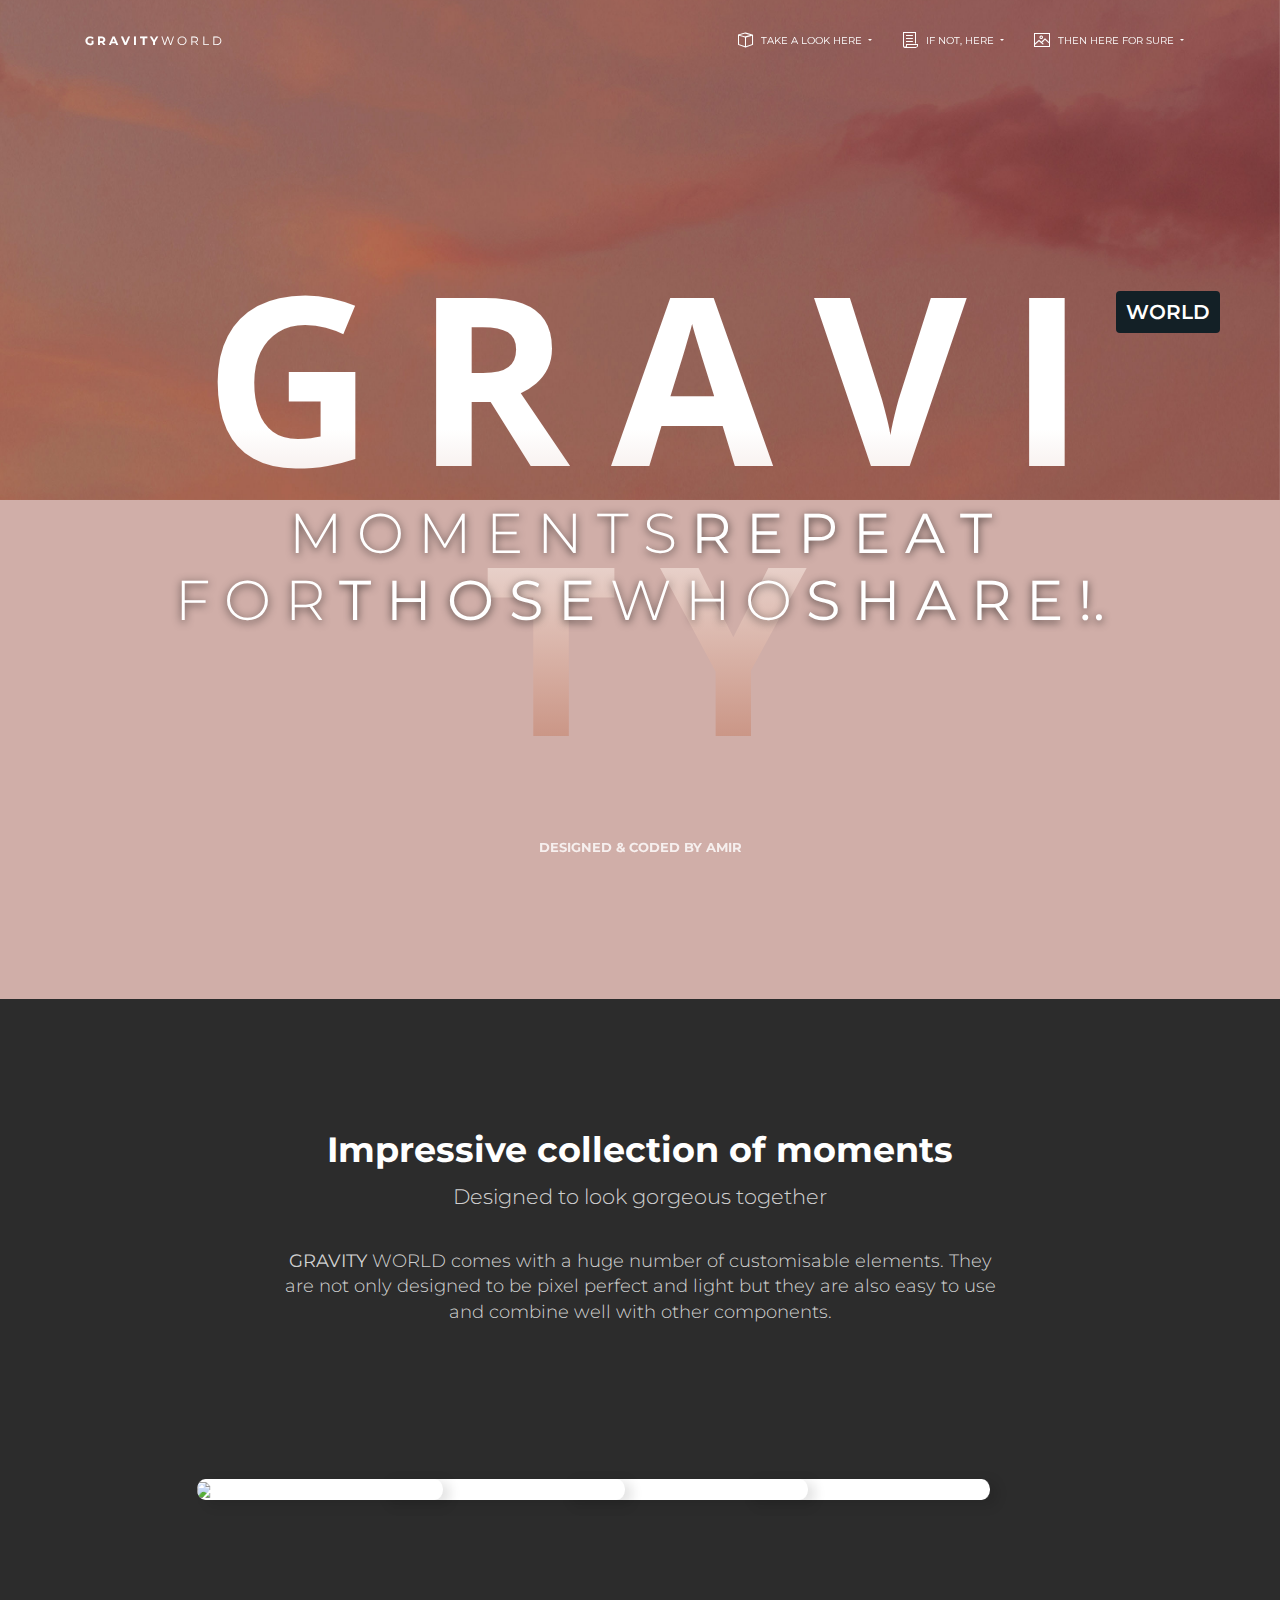
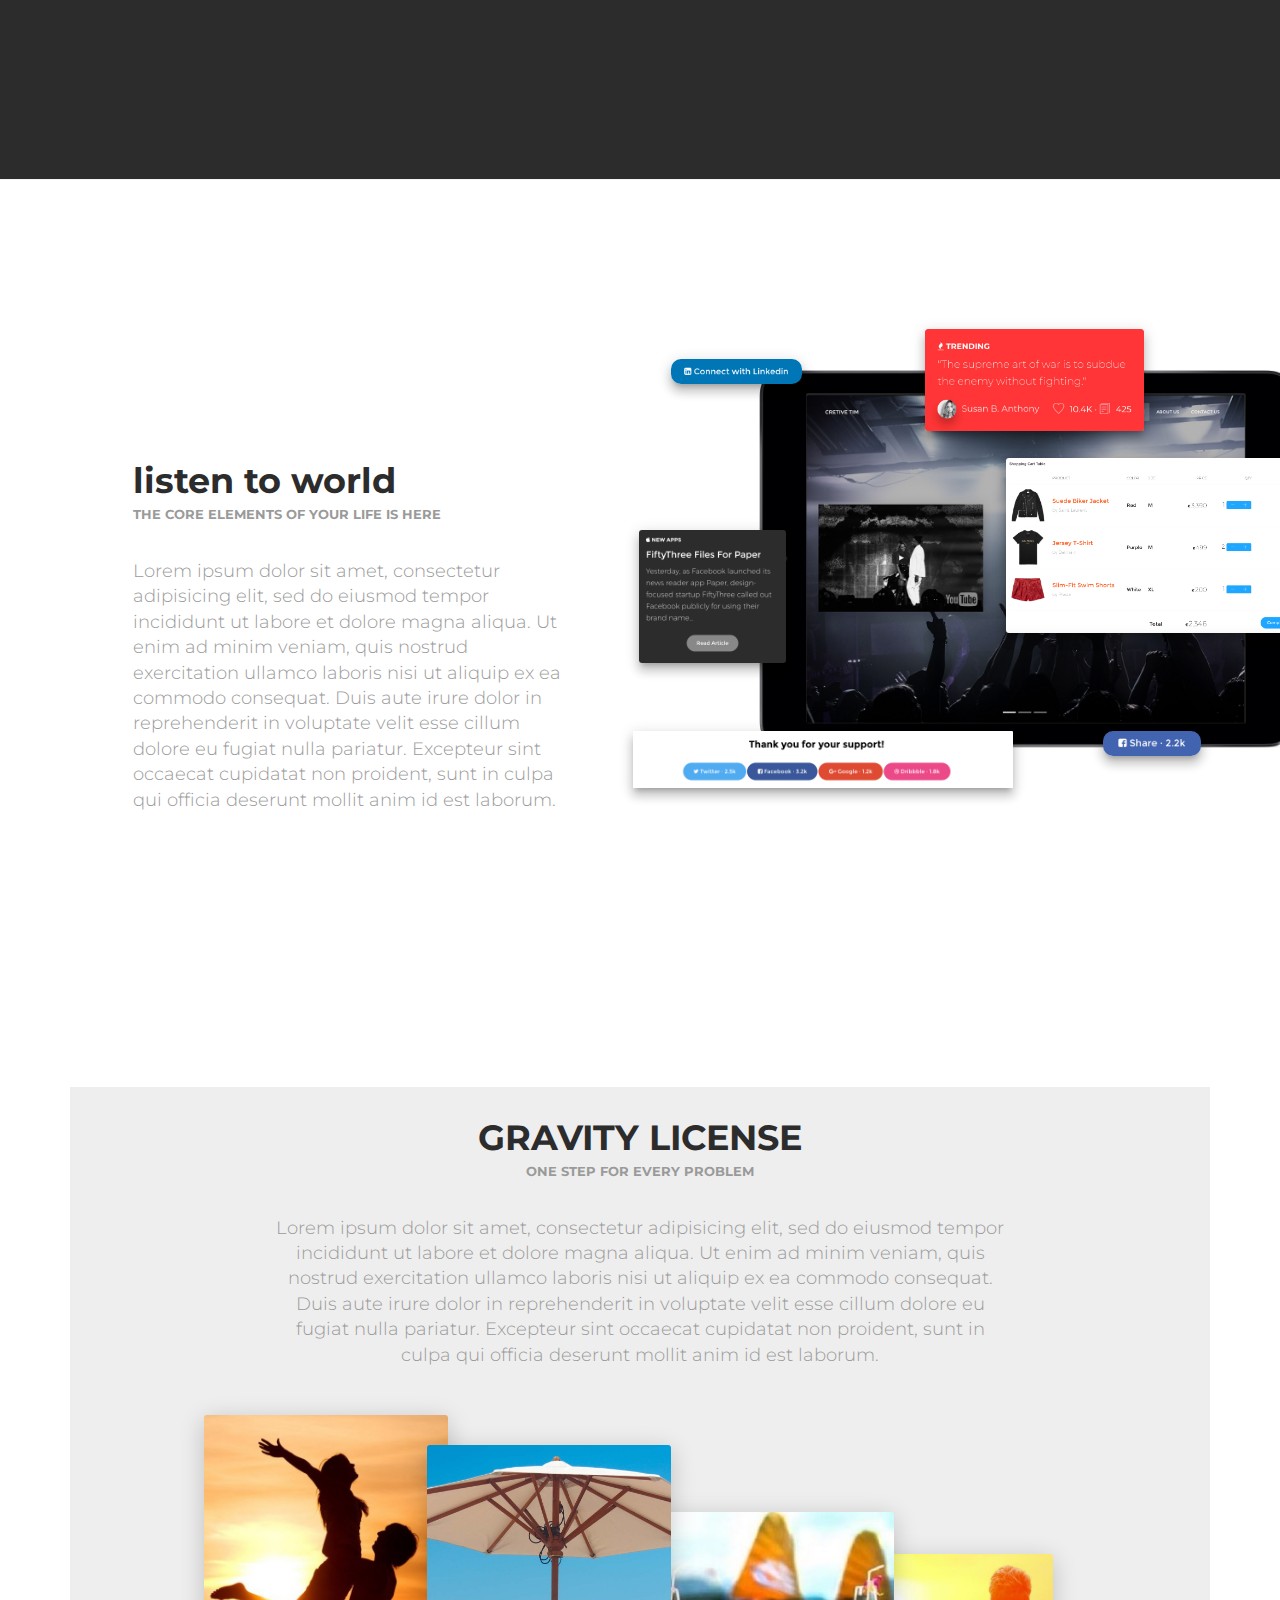
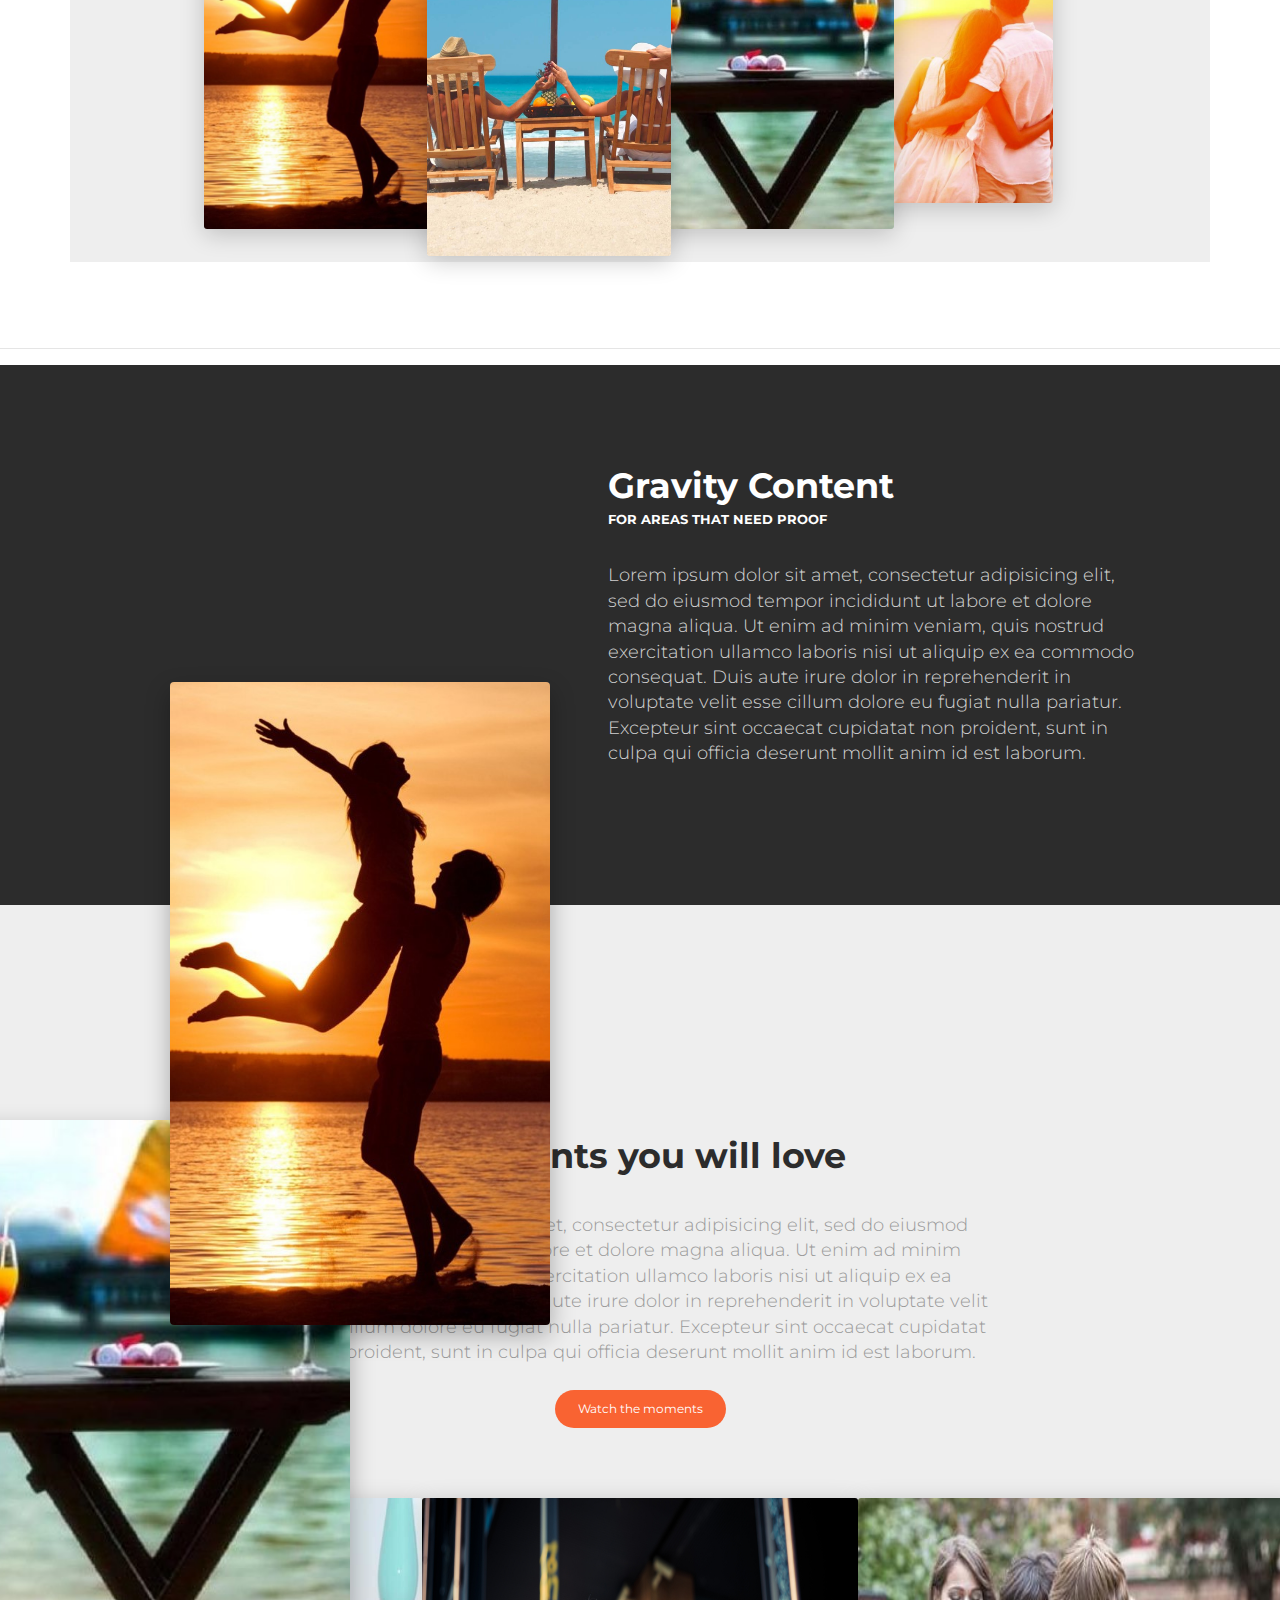
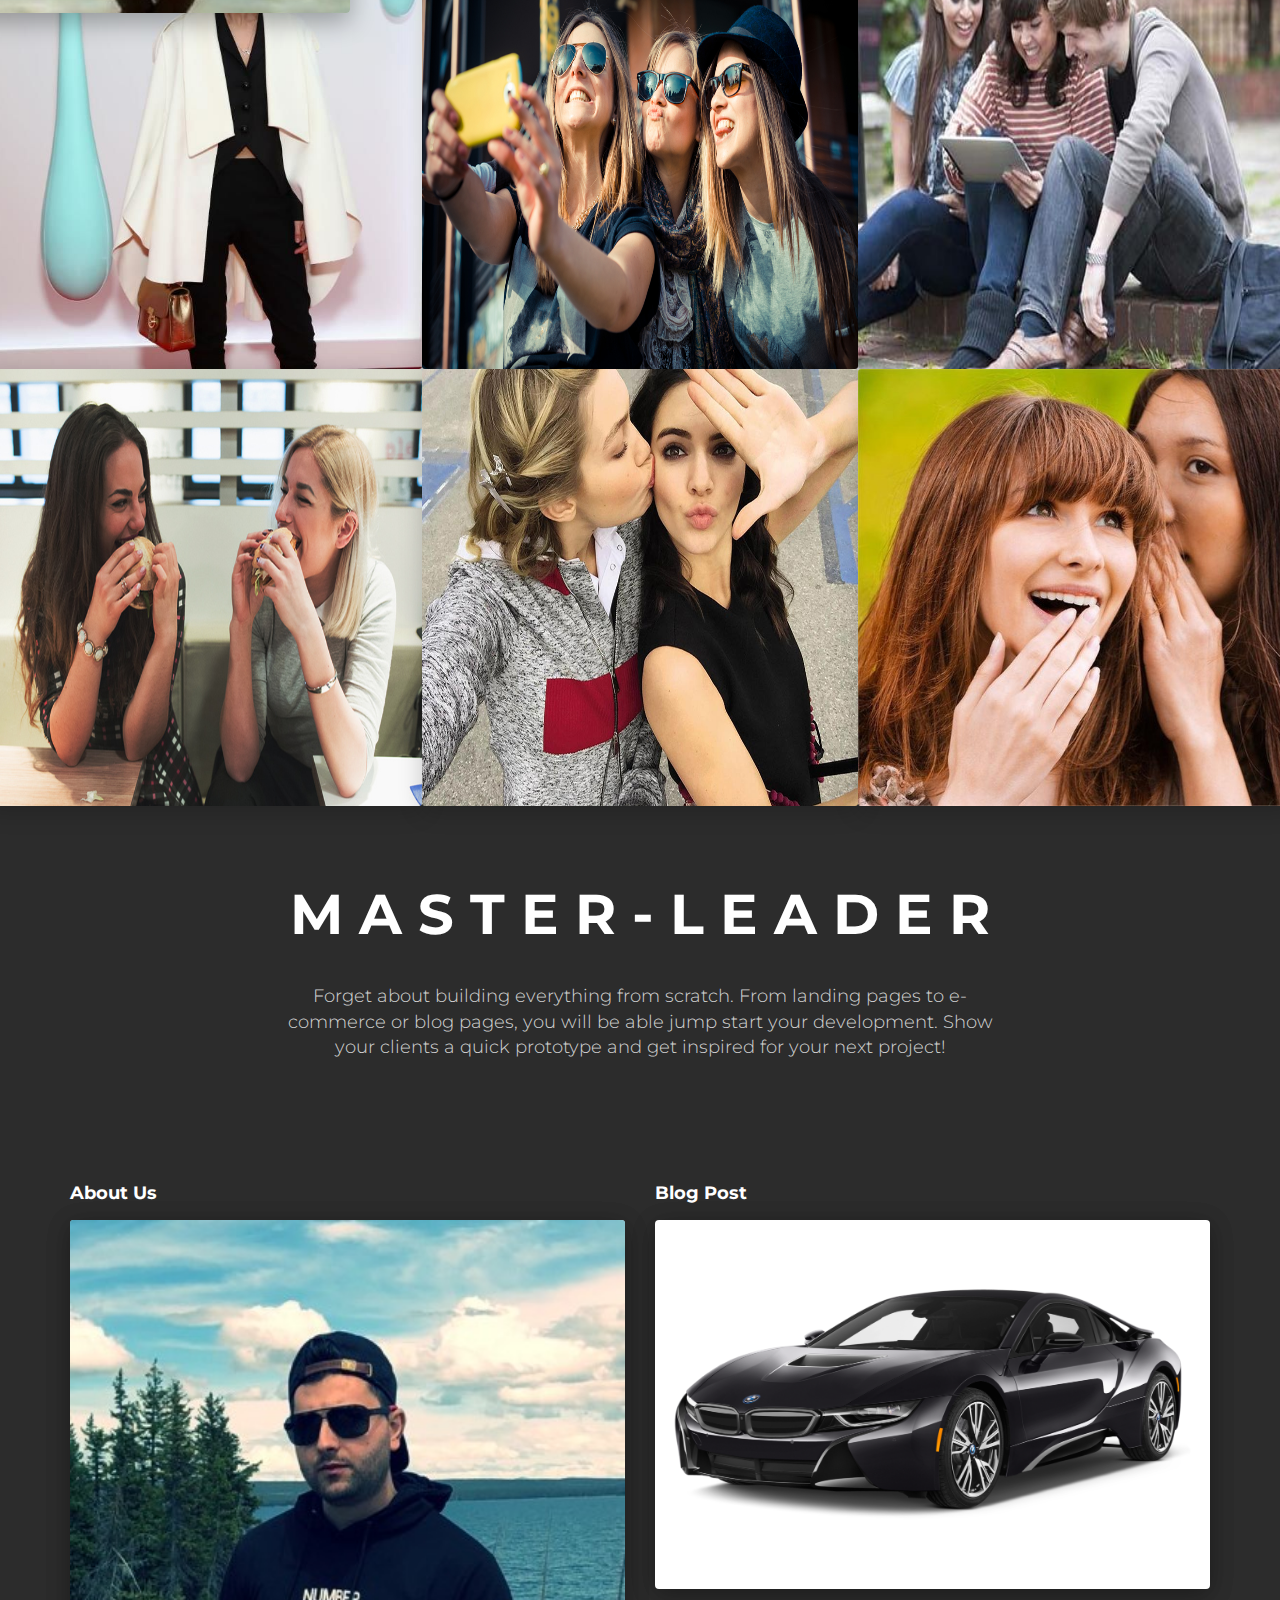
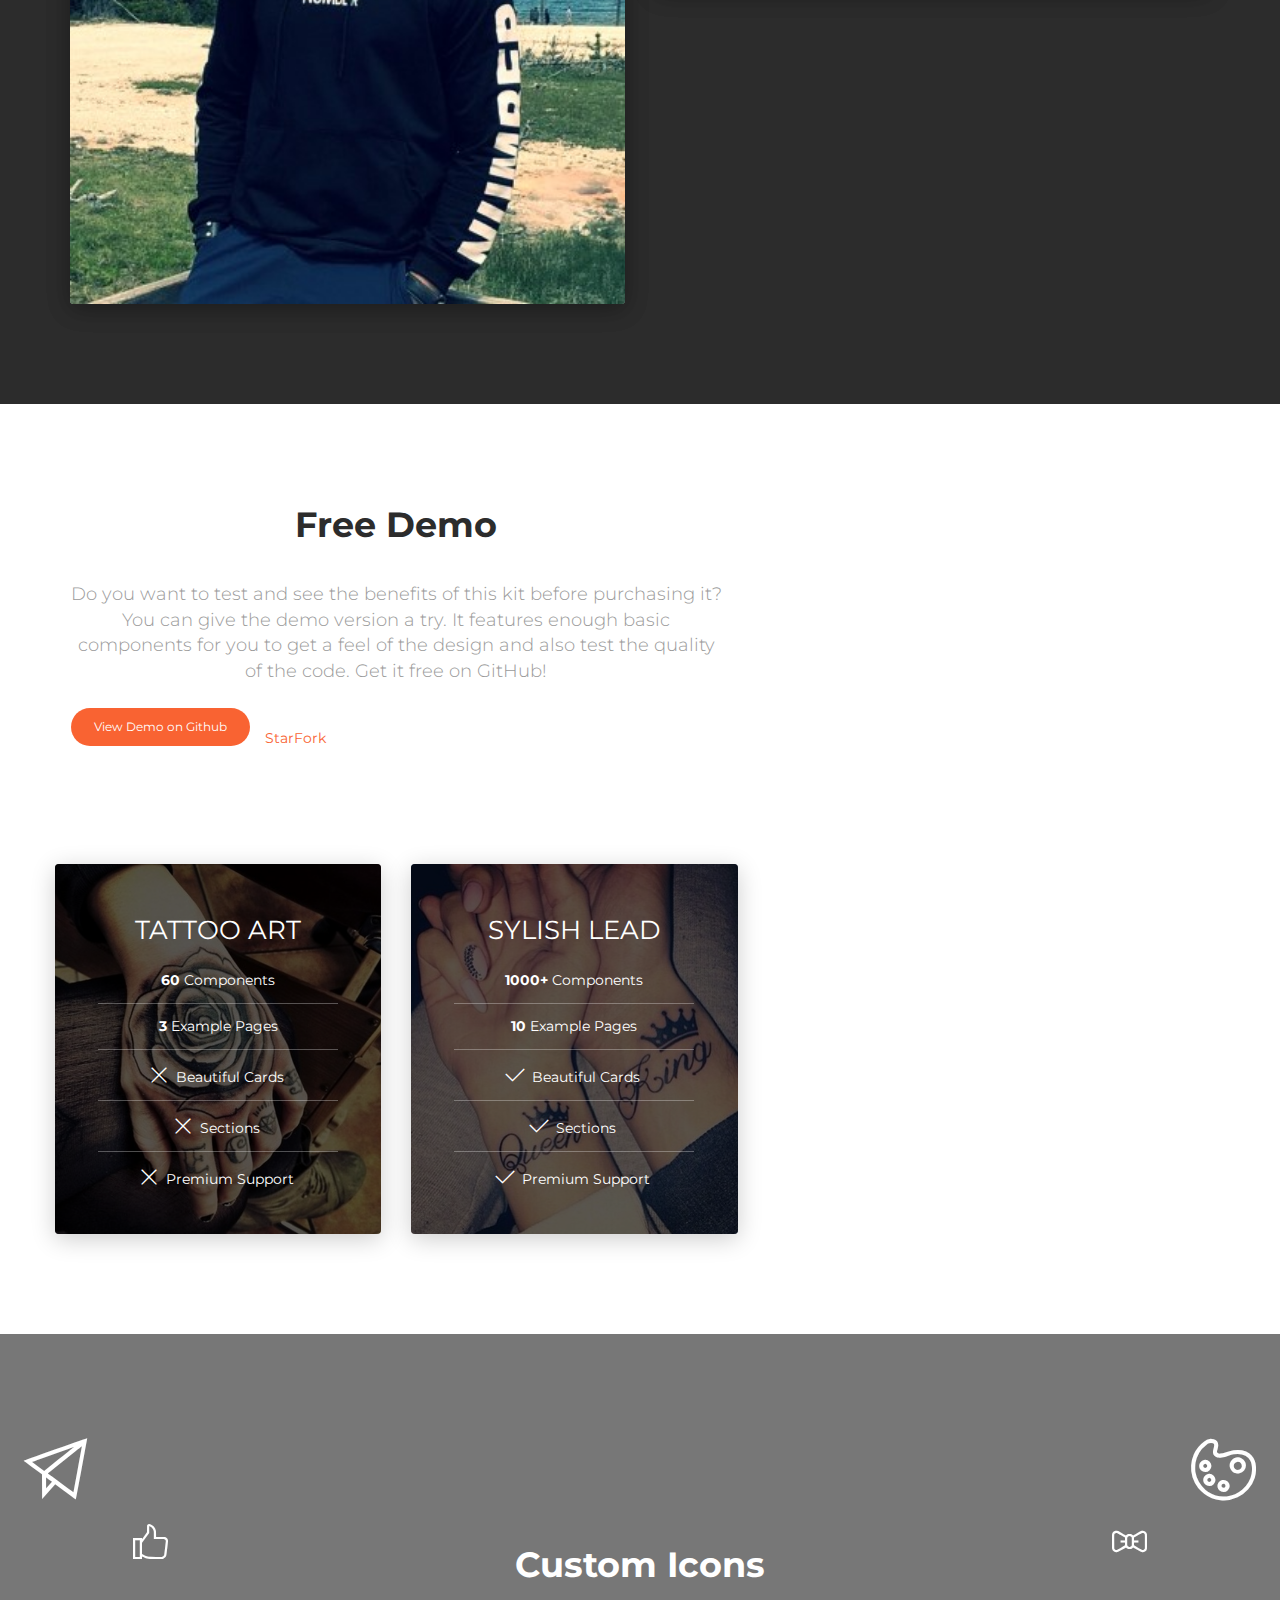
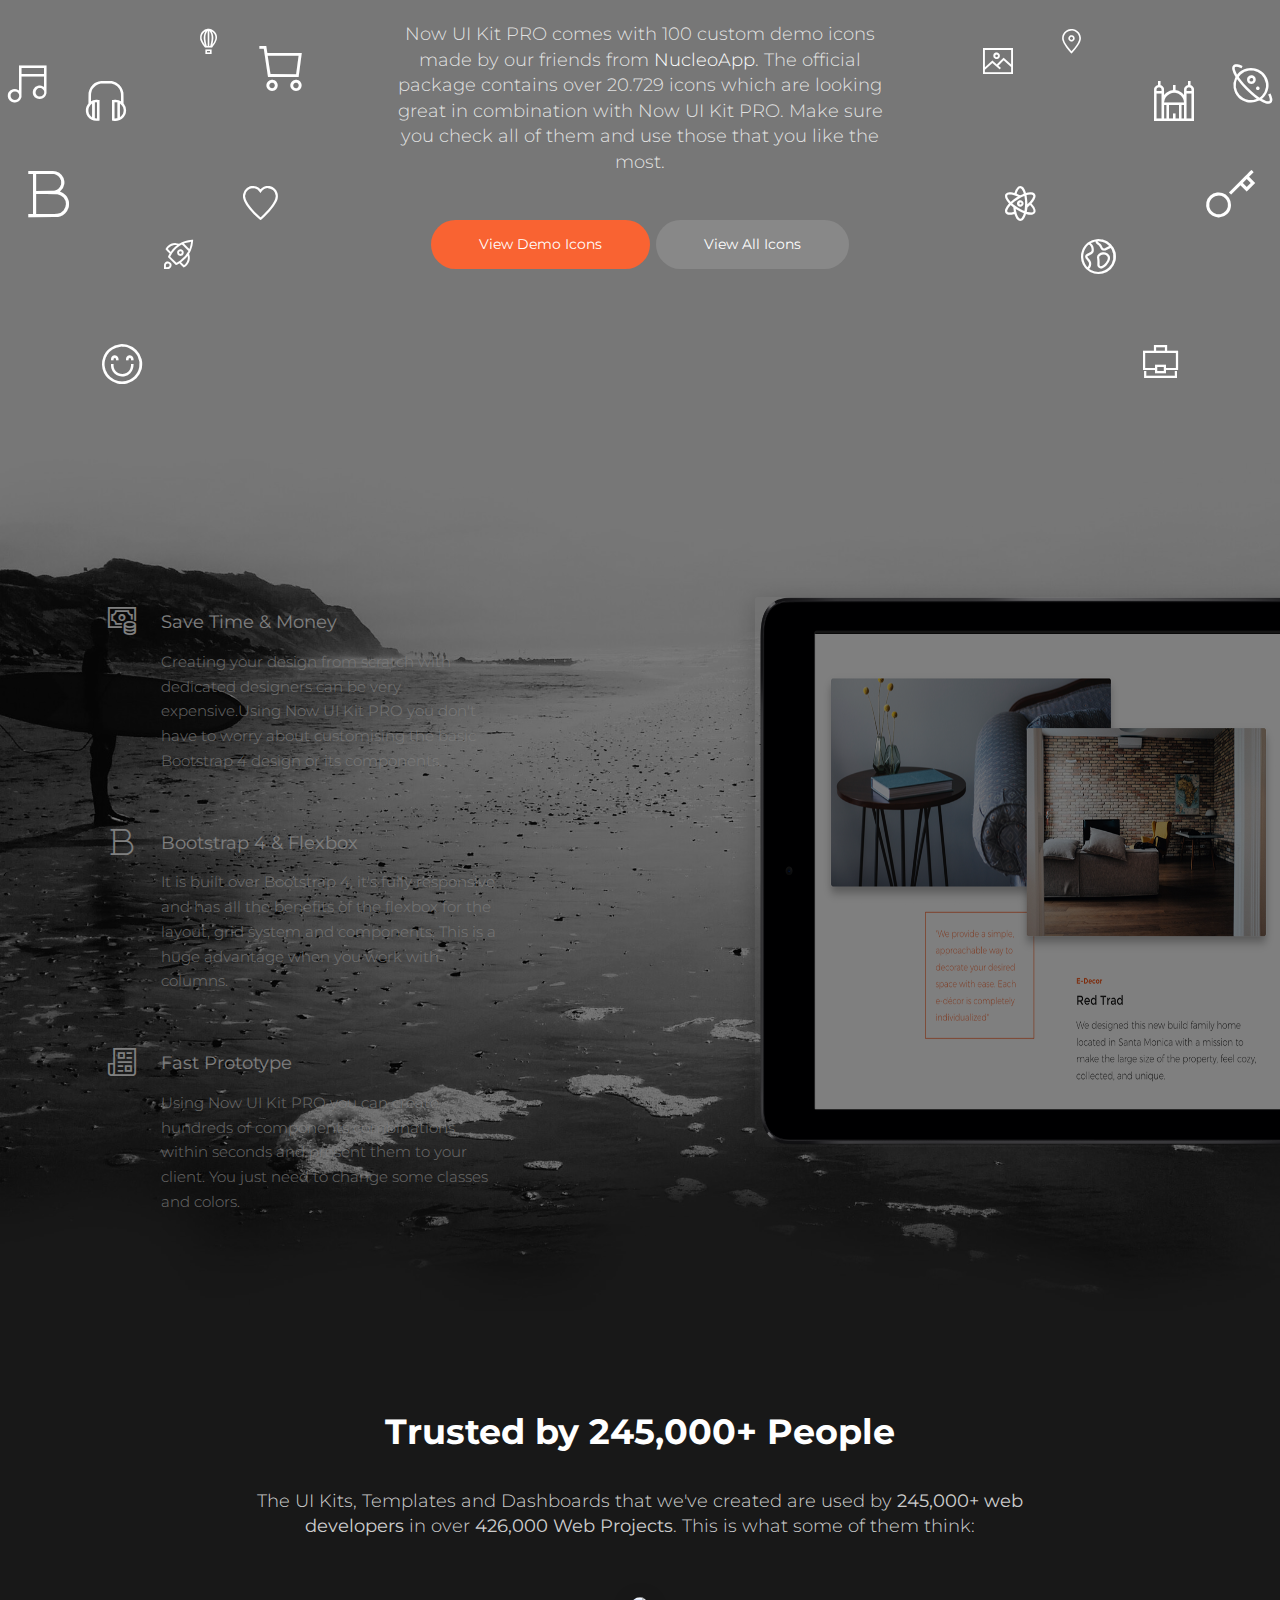
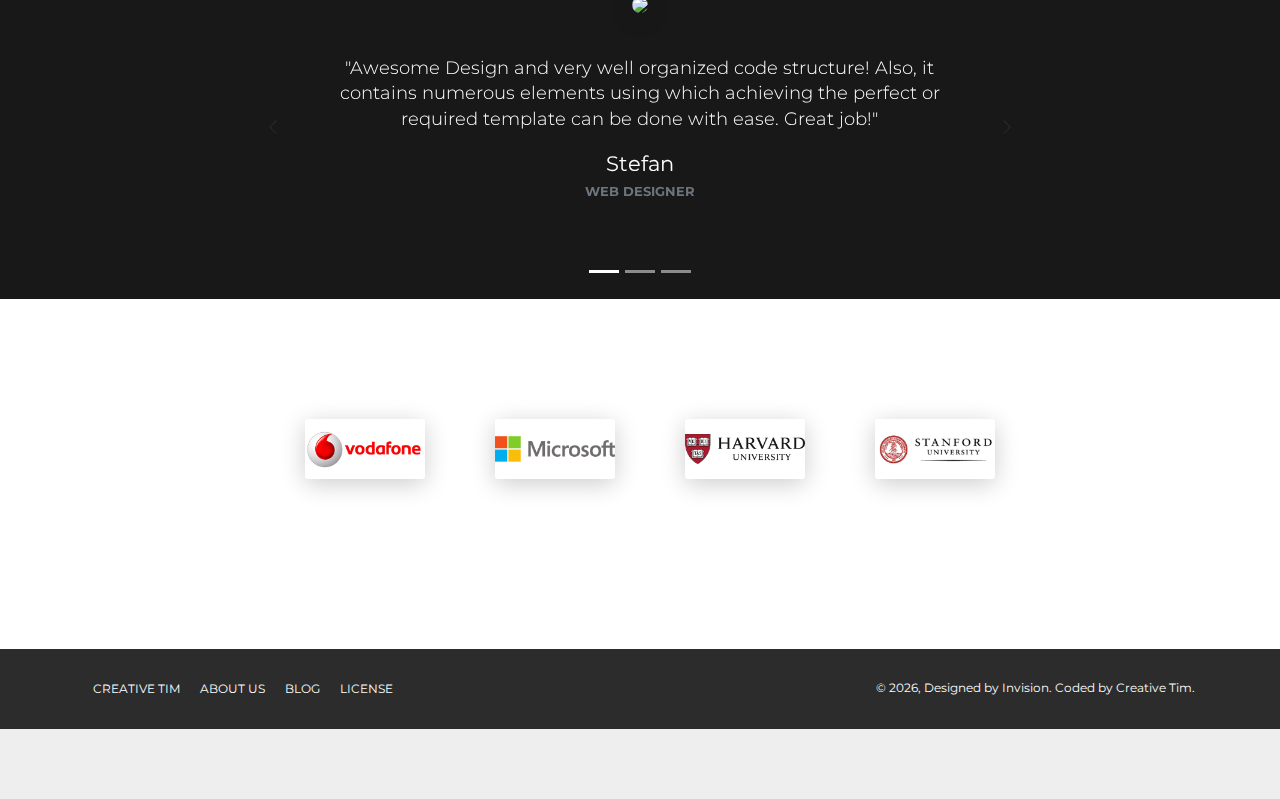
==== commit 0492d8af: "061118-0535" ====
--- a/now-ui-kit-pro-html-v1.2.0/presentation.html
+++ b/now-ui-kit-pro-html-v1.2.0/presentation.html
@@ -318,7 +318,7 @@
             <div class="container">
                 <div class="col-md-8 ml-auto mr-auto text-center">
                     <div class="section-description">
-                        <h2 class="title display-4">M A S T E R L E A D E R</h2>
+                        <h2 class="title display-4">M A S T E R - L E A D E R</h2>
                         <h5 class="description">Forget about building everything from scratch. From landing pages to e-commerce or blog pages, you will be able jump start your development. Show your clients a quick prototype and get inspired for your next project!</h5>
                     </div>
                 </div>
